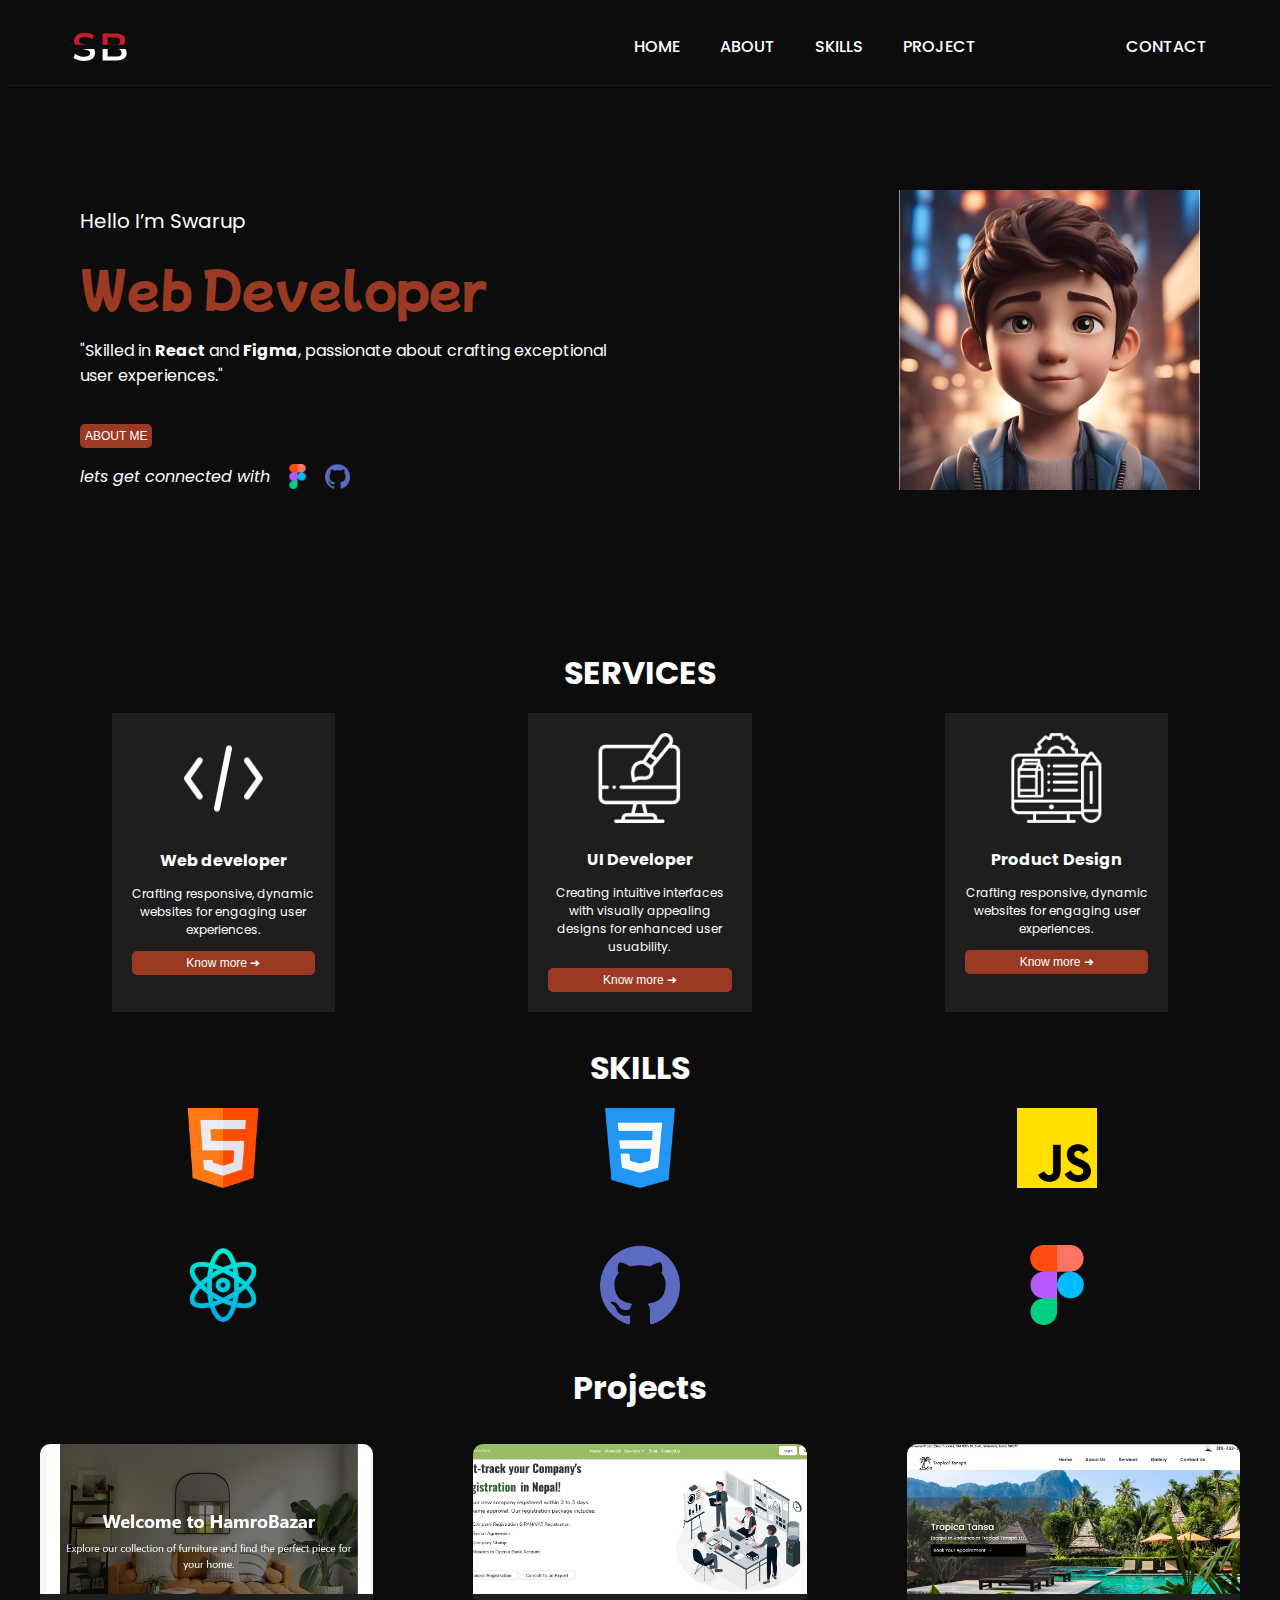
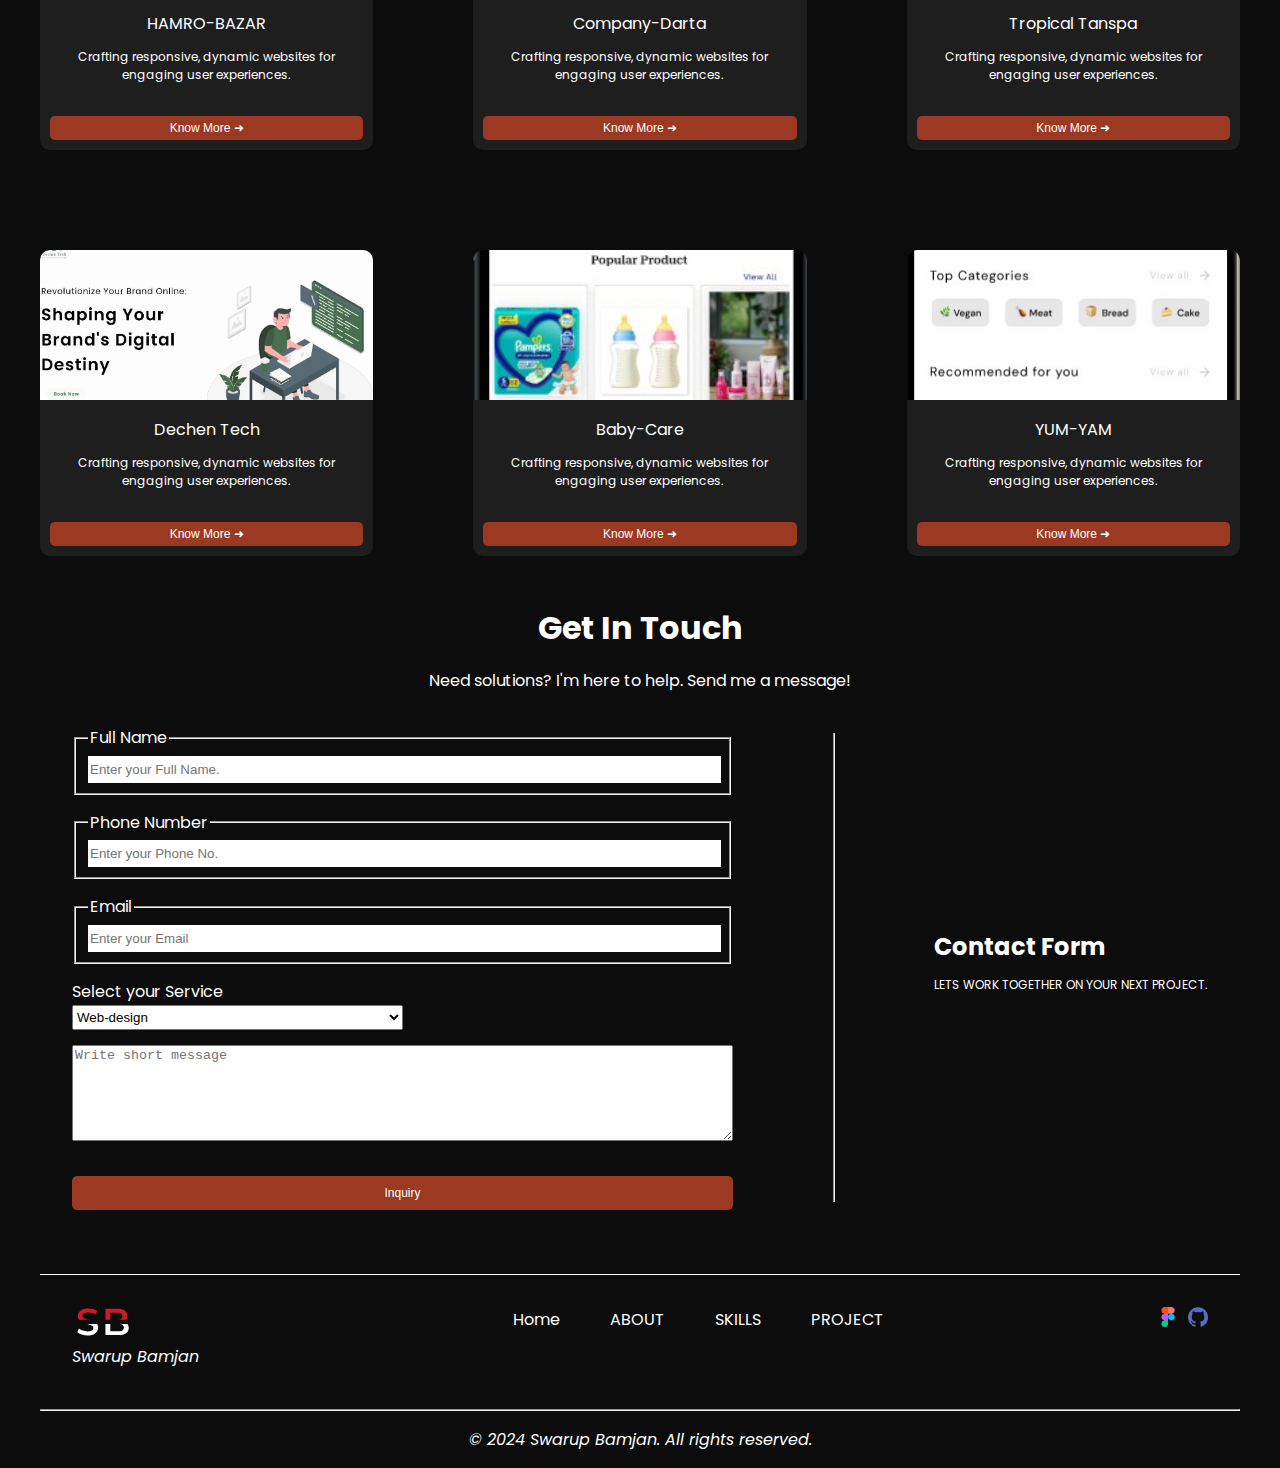
==== index.html @ 70b42369 "first commit" ====
<!DOCTYPE html>
<html lang="en">
  <head>
    <meta charset="UTF-8" />
    <meta name="viewport" content="width=device-width, initial-scale=1.0" />
    <title>Swarup Bamjan</title>
    <link rel="stylesheet" href="CSS/styles.css" />
  </head>

  

  <body>
    <!-- Navigation Section -->
    
      <header class="nav-section flex-row">
        <img src="./img/logo.svg" alt="logo" class="logo" />

        <!-- Nav-bar section -->
        <nav class="nav-bar flex-row">
          <ul class="mid-nav flex-row">
            <li><a href="#hero" class="nav-a">HOME</a></li>
            <li><a href="#" class="nav-a">ABOUT</a></li>
            <li><a href="#skills" class="nav-a">SKILLS</a></li>
            <li><a href="#Projects" class="nav-a">PROJECT</a></li>
          </ul>

          <ul class="right-nav">
            <li><a href="#contact">CONTACT</a></li>
          </ul>
        </nav>
      </header>

      

      <main class="Container">
        <!-- Hero Section -->
        <section class="hero flex-row" id="hero">
          <div class="left">
            <div class="hero-body">
              <p>
                <span class="span-subtitle">Hello I’m Swarup</span>
              </p>
              <p><span class="span-title">Web Developer</span></p>
              <p class="hero-p">
                "Skilled in <strong> React </strong> and <strong>Figma</strong>,
                passionate about crafting exceptional user experiences."
              </p>
            </div>

            <button type="button" id="hero-btn" class="">ABOUT ME</button>

            <div
              class="hero-icon"
              style="margin-top: 1rem; display: flex; gap: 15px"
            >
              <em style="margin: 0">lets get connected with</em>
              <img src="./img/figma.png" alt="fig" style="height: 25px" />
              <img src="./img/github.png" alt="git" style="height: 25px" />
            </div>
          </div>

          <div class="right">
            <img src="./img/bio.jpg" alt="profilepic" />
          </div>
        </section>

       

        <!-- Services Section -->
        <section class="services">
          <h1 class="">SERVICES</h1>

          <div class="servicecard">
            <div class="card card1">
              <img src="./img/web.png" alt="webdev" />
              <div class="card-body">
                <span class="span-card">Web developer</span>
                <p class="p-card">
                  Crafting responsive, dynamic websites for engaging user
                  experiences.
                </p>
              </div>
              <button class="btn-card">Know more ➜</button>
            </div>
            <div class="card card2">
              <img src="./img/uiux.png" alt="uiux" />
              <div class="card-body">
                <span class="span-card">UI Developer</span>
                <p class="p-card">
                  Creating intuitive interfaces with visually appealing designs
                  for enhanced user usuability.
                </p>
              </div>
              <button class="btn-card">Know more ➜</button>
            </div>
            <div class="card card3">
              <img src="./img/product.png" alt="webdev" />
              <div class="card-body">
                <span class="span-card">Product Design</span>
                <p class="p-card">
                  Crafting responsive, dynamic websites for engaging user
                  experiences.
                </p>
              </div>
              <button class="btn-card">Know more ➜</button>
            </div>
          </div>
        </section>

        <!-- Skills Section -->
        <section class="skills" id="skills">
          <h1 class="">SKILLS</h1>

          <div class="servicecard">
            <div class="scard card1">
              <img
                src="./img/html.png"
                class="skills-img"
                alt="HTML"
                title="HTML"
              />

              <!-- <div class="card-body">
              <p class="p-card" title="HTML is language">HTML</p>
            </div> -->
            </div>
            <div class="scard card2">
              <img
                src="./img/css-3.png"
                class="skills-img"
                alt="CSS"
                title="CSS"
              />

              <!-- <div class="card-body">
              <p class="p-card" title="CSS is ">CSS</p>
            </div> -->
            </div>

            <div class="scard card3">
              <img src="./img/js.png" class="skills-img" alt="JS" title="JS" />

              <!-- <div class="card-body">
              <p class="p-card">JS</p>
            </div> -->
            </div>

            <div class="scard card4">
              <img
                src="./img/react.png"
                class="skills-img"
                alt="REACT"
                title="REACT"
              />

              <!-- <div class="card-body">
              <p class="p-card" title="React is library">React</p>
            </div> -->
            </div>
            <div class="scard card5">
              <img
                src="./img/github.png"
                class="skills-img"
                alt="GIT"
                title="GITHUB"
              />

              <!-- <div class="card-body">
              <p class="p-card">Product Design</p>
            </div> -->
            </div>
            <div class="scard card6">
              <img
                src="./img/figma.png"
                class="skills-img"
                alt="FIGMA"
                title="FIGMA"
              />

              <!-- <div class="card-body">
              <p class="p-card">Product Design</p>
            </div> -->
            </div>
          </div>
        </section>

        <!-- Projects Section -->
        <section class="Projects" id="Projects">
          <h1 class="">Projects</h1>

          <div class="projectcard">
            <div class="project project1">
              <img
                src="./img/HamroBazar.jpg"
                alt="hamro-bazar"
                id="hamrobazar"
              />

              <div class="div-project">
                <span class="span-projects">HAMRO-BAZAR</span>
                <p class="p-projects">
                  Crafting responsive, dynamic websites for engaging user
                  experiences.
                </p>
                <button id="project-btn" class="">Know More ➜</button>
              </div>
            </div>

            <div class="project project2">
              <img src="./img/Companydarta.jpg" alt="cdarta" />

              <div class="div-project">
                <span class="span-projects">Company-Darta</span>
                <p class="p-projects">
                  Crafting responsive, dynamic websites for engaging user
                  experiences.
                </p>
                <button type="button" id="project-btn" class="">
                  Know More ➜
                </button>
              </div>
            </div>

            <div class="project project3">
              <img src="./img/TROPICAL.jpg" alt="" />

              <div class="div-project">
                <span class="span-projects">Tropical Tanspa</span>
                <p class="p-projects">
                  Crafting responsive, dynamic websites for engaging user
                  experiences.
                </p>
                <button type="button" id="project-btn" class="">
                  Know More ➜
                </button>
              </div>
            </div>

            <div class="project project4">
              <img src="./img/Deechnen.jpg" alt="" />

              <div class="div-project">
                <span class="span-projects">Dechen Tech</span>

                <p class="p-projects">
                  Crafting responsive, dynamic websites for engaging user
                  experiences.
                </p>
                <button type="button" id="project-btn" class="">
                  Know More ➜
                </button>
              </div>
            </div>

            <div class="project project5">
              <img src="./img/BabyCareUI.jpg" alt="" />

              <div class="div-project">
                <span class="span-projects">Baby-Care</span>
                <p class="p-projects">
                  Crafting responsive, dynamic websites for engaging user
                  experiences.
                </p>
                <button type="button" id="project-btn" class="">
                  Know More ➜
                </button>
              </div>
            </div>

            <div class="project project6">
              <img src="./img/YUMTAM.jpg" alt="" />

              <div class="div-project">
                <span class="span-projects">YUM-YAM</span>
                <p class="p-projects">
                  Crafting responsive, dynamic websites for engaging user
                  experiences.
                </p>
                <button type="button" id="project-btn" class="">
                  Know More ➜
                </button>
              </div>
            </div>
          </div>
        </section>

        <!-- Contact Section -->

        <section class="Contact" id="contact">
          <h1>Get In Touch</h1>
          <p class="contact-headp">
            Need solutions? I'm here to help. Send me a message!
          </p>
          <div class="contact-form">
            <form action="" class="form-details">
              <fieldset>
                <legend for="Full Name">Full Name</legend>
                <input
                  type="text"
                  name="Full Name"
                  id="fName"
                  placeholder="Enter your Full Name."
                />
              </fieldset>

              <fieldset>
                <legend for="Phone No.">Phone Number</legend>
                <input
                  type="text"
                  name="Phone No."
                  id="PhoneNo"
                  placeholder="Enter your Phone No."
                />
              </fieldset>

              <fieldset>
                <legend for="Email">Email</legend>
                <input
                  type="email"
                  name="Email"
                  id="email"
                  placeholder="Enter your Email"
                />
              </fieldset>

              <div class="form-service">
                <label for="services">Select your Service</label>
                <br />
                <select name="Services" id="services">
                  <option value="" disabled>--Please choose an option--</option>
                  <option value="Web-design">Web-design</option>
                  <option value="UI-UX">UI Design</option>
                  <option value="productdesign">Product Design</option>
                </select>
              </div>

              <textarea
                name="message"
                id="message"
                cols="80"
                rows="6"
                placeholder="Write short message"
              ></textarea>

              <div><button type="submit" class="form-btn">Inquiry</button></div>
            </form>

            <hr style="color: var(--green)" />

            <div class="contact-p">
              <span class="span-form">Contact Form</span>
              <p class="p-form">LETS WORK TOGETHER ON YOUR NEXT PROJECT.</p>
            </div>
          </div>
        </section>

        <!-- Footer Section -->
        <footer class="footer">
          <div class="footer-head">
            <div class="footer-logo">
              <img src="./img/logo.svg" alt="logo" style="height: 30px" />
              <br />
              <span><em>Swarup Bamjan</em></span>
            </div>

            <div class="footer-nav">
              <ul class="footer-ul">
                <li class="footer-li">Home</li>
                <li class="footer-li">ABOUT</li>
                <li class="footer-li">SKILLS</li>
                <li class="footer-li">PROJECT</li>
              </ul>
            </div>

            <div class="footer-icon">
              <img src="./img/figma.png" alt="fig" style="height: 20px" />
              <img src="./img/github.png" alt="git" style="height: 20px" />
            </div>
          </div>
          <hr />
          <p class="footer-copyright" style="text-align: center">
            <em>© 2024 Swarup Bamjan. All rights reserved. </em>
          </p>
        </footer>
      </main>
     

   
  </body>
</html>
---- CSS/styles.css ----
@import url("https://fonts.googleapis.com/css2?family=Mochiy+Pop+One&family=Poppins:wght@400;500;600;700&display=swap");

:root {
  /* Colors  */

  --brownred: #9b3922;
  --black: #0c0c0c;
  --grey: #1e1e1e;
  --white: #ffffff;
  --red: #cb1b28;
  --green: #355e3b;

  /* Fonts */

  --font-primary: "Poppins", sans-serif;
  --font-header: "Mochiy Pop One", sans-serif;

  /* font-weight */
  --font-regular: 400;
  --font-medium: 500;
  --font-semibold: 600;
  --font-bold: 700;

  /* Font-size */
  --font-size-small: 12px;

  --font-size-medium: 16px;
  --font-size-large: 18px;
  --font-size-extralarge: 20px;
  --font-size-x-large: 24px;
  --font-size-xl-large: 32px;
  --font-size-2xl-large: 48px;
  --font-logo: 60px;
}

.flex-row {
  display: flex;
  flex-direction: row;
  justify-content: space-between;
}

/* CSS OF HTML STARTS HERE  */

body {
  font-family: var(--font-primary);
  color: var(--white);
  background-color: var(--black);
}

.Container {
  max-width: 1200px;
  margin: 4rem auto 0;
}

h1 {
  margin: 0 auto;
  text-align: center;
}

/* Nav-Bar CSS */

.nav-bar ul li a {
  color: var(--white);
  text-decoration: none;

  background-color: transparent;
}

.nav-bar ul li {
  padding: 5px;
}

/* Hover Effect */
.nav-bar ul li :hover {
  color: var(--brownred);
  /* font-weight: var(--font-medium); */
  /* border: 2px solid var(--brownred); */
  border-radius: 5px;
  /* transition: 0.5s ease-out; */

  cursor: pointer;
}

.footer-li:hover {
  color: var(--brownred);
  font-weight: var(--font-medium);
  cursor: pointer;
}
.logo {
  height: var(--font-logo);
  width: var(--font-logo);
}

.nav-section {
  border-bottom: 1px solid var(--grey);
  padding: 5px 60px;
  align-items: center;
}

.nav-bar {
  gap: 100px;
}

.mid-nav {
  gap: 30px;
  list-style: none;
}

.mid-nav li,
.right-nav li {
  font-family: var(--font-primary);
  font-weight: var(--font-medium);
  font-size: var(--font-size-medium);
}
.right-nav {
  list-style: none;
}

/* Hero Section CSS */

.hero {
  justify-content: space-between;
  padding: 40px;
  margin-bottom: 7rem;
}

.span-subtitle {
  font-size: var(--font-size-extralarge);
}

.hero-p {
  font-size: var(--font-size-medium);
}

.span-title {
  font-family: var(--font-header);
  color: var(--brownred);
  font-size: var(--font-size-2xl-large);
}

#hero-btn {
  background-color: var(--brownred);
  border: none;
  border-radius: 5px;
  padding: 5px;
  font-weight: var(--font-medium);
  font-size: var(--font-size-small);
  margin-top: 20px;
  color: var(--white);
}

button:hover,
#project-btn:hover,
#hero-btn:hover {
  background-color: var(--white);
  color: var(--black);
  font-weight: var(--font-bold);
}

.left {
  max-width: 50%;
}

.right {
  max-width: 40%;
  height: auto;
}

/* Services Section CSS */

.card {
  background-color: var(--grey);

  width: 50%;
  padding: 20px;
  display: flex;
  flex-direction: column;
  align-items: center;
}

.servicecard {
  display: grid;
  grid-template-columns: repeat(3, 1fr);
  gap: 16px;
  justify-items: center;
  margin-top: 1rem;
}

.span-card,
.p-card,
.btn-card {
  color: var(--white);
}

.span-card {
  font-weight: var(--font-bold);
  font-size: var(--font-size-medium);
  display: flex;
  justify-content: center;
}

.p-card {
  font-size: var(--font-size-small);
  text-align: center;
}

.card-body {
  margin-top: 24px;
}

.btn-card {
  width: 100%;
  background-color: var(--brownred);
  border: none;
  border-radius: 5px;
  padding: 5px;
  font-weight: var(--font-medium);
  font-size: var(--font-size-small);
}

/* Skills section */

.skills {
  margin-top: 2rem;

  align-items: center;
}

.servicecard {
  display: grid;
  grid-template-columns: repeat(3, 1fr);
  gap: 50px;
  justify-items: center;
}

.skills-img {
  height: 80px;
}

.scard:hover {
  transform: scale(1.2);
  cursor: pointer;
}

.card:hover {
  transform: scale(0.9);
  cursor: pointer;
}

.project:hover {
  transform: scale(0.9);
  cursor: pointer;
}

/* Projects Section */

.Projects {
  margin-top: 2rem;

  align-items: center;
}

.projectcard {
  display: grid;
  grid-template-columns: repeat(3, 1fr);
  gap: 6.25rem;
  justify-items: center;

  margin-top: 2rem;
}

.div-project {
  display: flex;

  flex-direction: column;
  align-items: center;
  padding: 10px;
}

.project {
  background-color: var(--grey);
  border-radius: 10px;
}

.project img {
  height: 150px;
  width: 100%;
  border-top-left-radius: 10px;
  border-top-right-radius: 10px;
  object-fit: cover;
}

.span-projects {
  font-size: var(--font-size-medium);
}
.p-projects {
  text-align: center;
  font-size: var(--font-size-small);
}

#project-btn {
  background-color: var(--brownred);
  border: none;
  border-radius: 5px;
  padding: 5px;
  font-weight: var(--font-medium);
  font-size: var(--font-size-small);
  margin-top: 20px;
  color: var(--white);
  width: 100%;
}

/* contact section */

.contact-headp {
  text-align: center;
}

.contact-form {
  display: flex;
  flex-wrap: wrap;
  justify-content: space-between;
  padding: 1rem;
}

.Contact {
  margin-top: 2rem;
  padding: 1rem;
}

.form-details {
  display: flex;
  flex-direction: column;
  gap: 15px;
}

.form-details input {
  width: 100%;
  height: 25px;
  border: none;
}

.form-details select {
  width: 50%;
  height: 25px;
}

.form-btn {
  background-color: var(--brownred);
  border: none;
  border-radius: 5px;
  padding: 10px;
  font-weight: var(--font-medium);
  font-size: var(--font-size-small);
  margin-top: 20px;
  color: var(--white);
  width: 100%;
}

.contact-p {
  display: flex;
  flex-direction: column;
  justify-content: center;
}

.span-form {
  font-weight: var(--font-bold);
  font-size: var(--font-size-x-large);
}

.p-form {
  font-weight: var(--font-regular);
  font-size: var(--font-size-small);
}

/* FOOTER SECTION */

.footer {
  /* background-color: var(--grey); */

  margin-top: 2rem;
  border-top: 1px solid var(--white);
}

.footer-head {
  display: flex;
  justify-content: space-between;
  padding: 2rem;
}

.footer-ul {
  display: flex;
  gap: 50px;
  margin: 0px;
}

.footer-li {
  list-style: none;
}

.footer-icon {
  display: flex;
  gap: 10px;
}
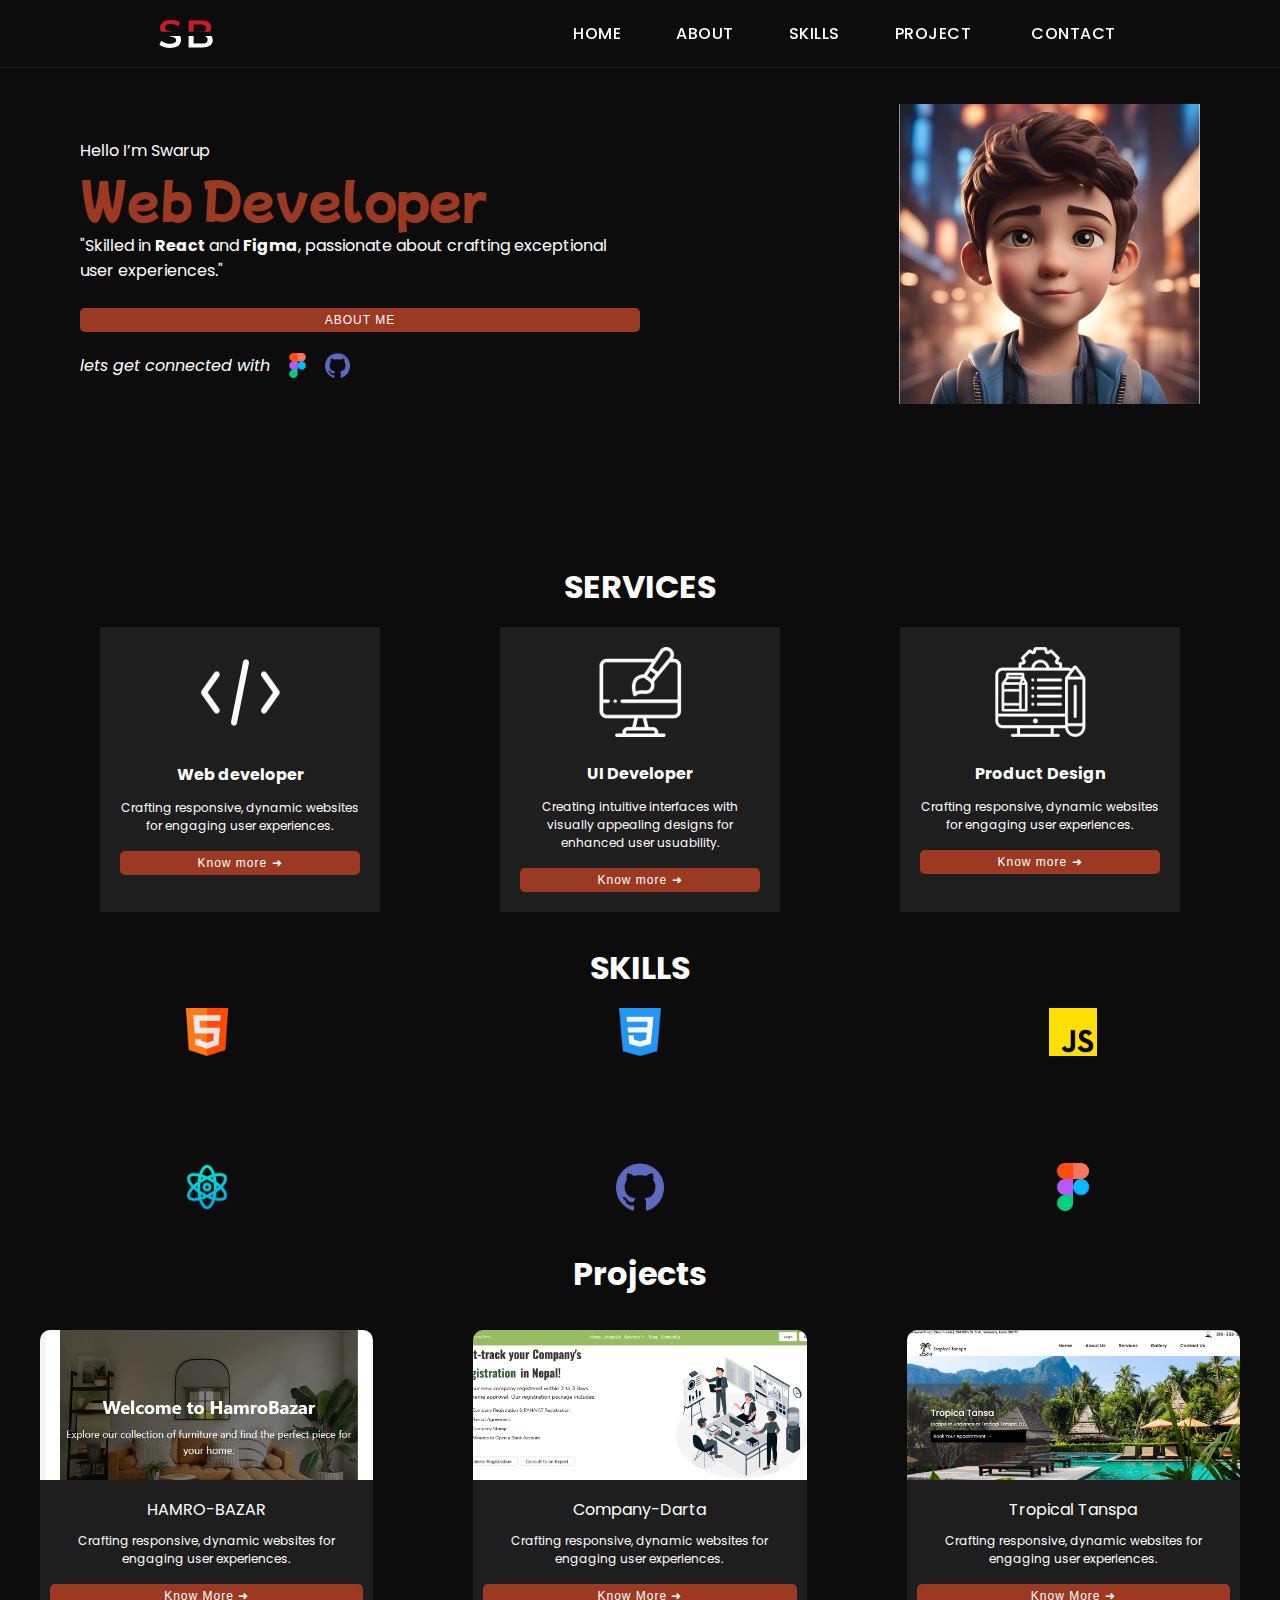
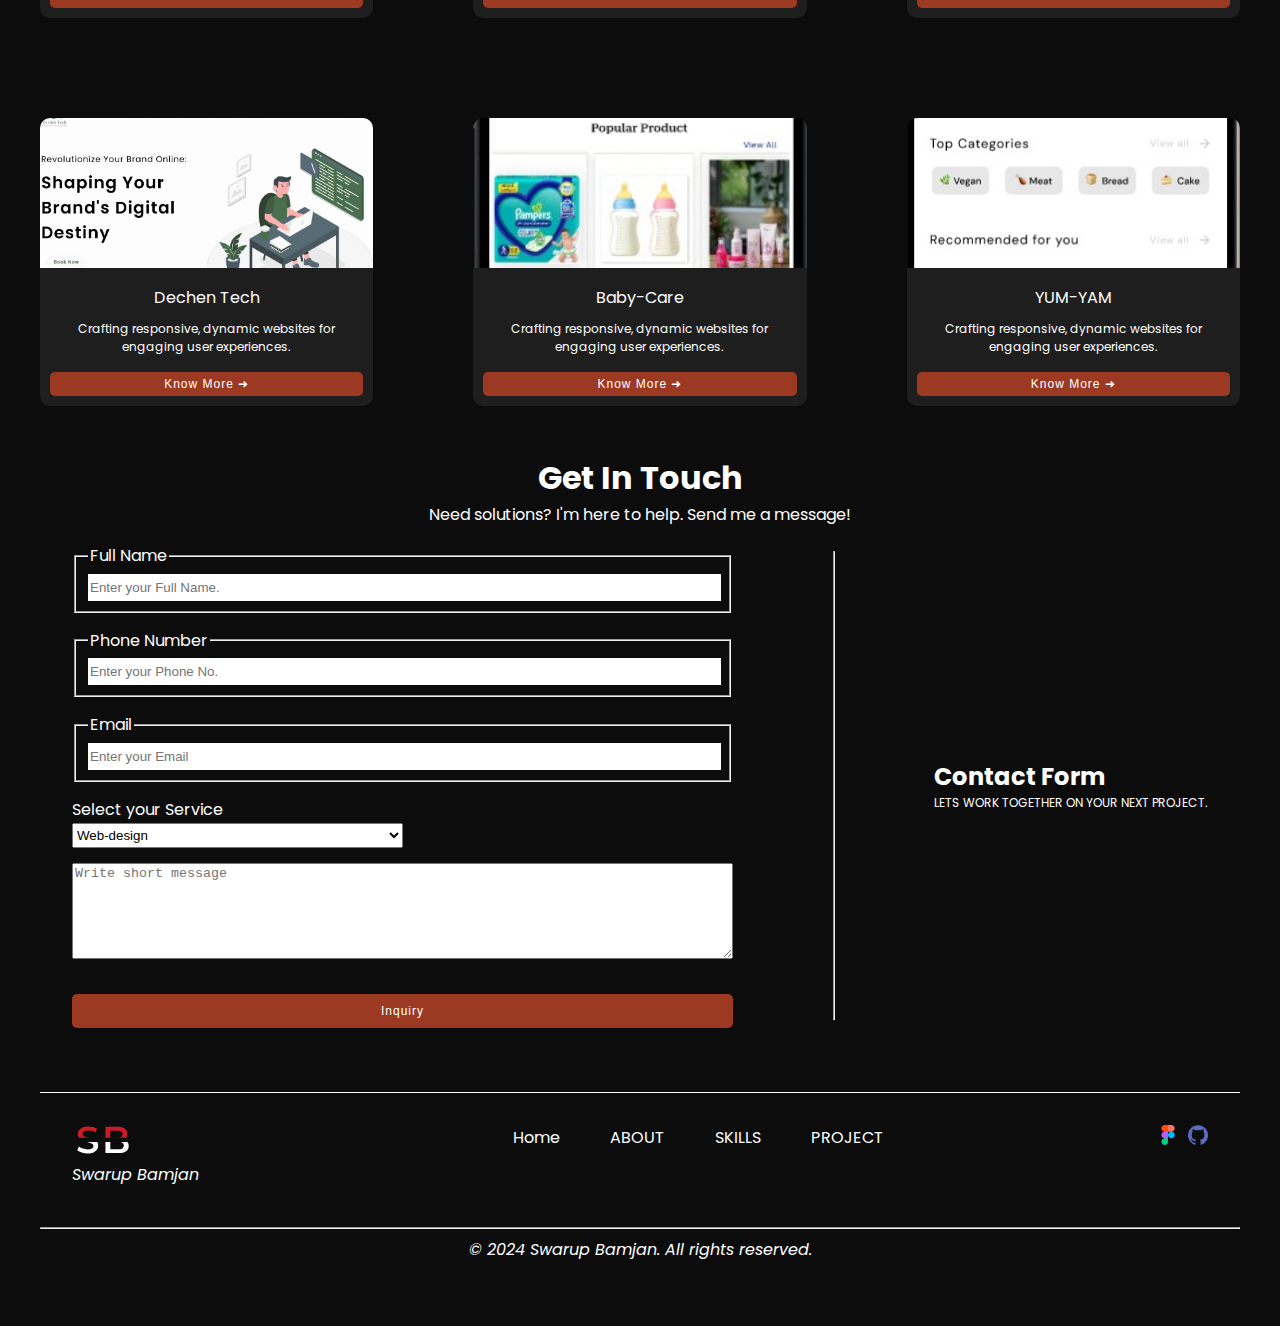
==== commit 4fea2c17: "updates" ====
--- a/index.html
+++ b/index.html
@@ -7,384 +7,384 @@
     <link rel="stylesheet" href="CSS/styles.css" />
   </head>
 
-  
-
   <body>
     <!-- Navigation Section -->
-    
-      <header class="nav-section flex-row">
-        <img src="./img/logo.svg" alt="logo" class="logo" />
-
-        <!-- Nav-bar section -->
-        <nav class="nav-bar flex-row">
-          <ul class="mid-nav flex-row">
-            <li><a href="#hero" class="nav-a">HOME</a></li>
-            <li><a href="#" class="nav-a">ABOUT</a></li>
-            <li><a href="#skills" class="nav-a">SKILLS</a></li>
-            <li><a href="#Projects" class="nav-a">PROJECT</a></li>
-          </ul>
-
-          <ul class="right-nav">
-            <li><a href="#contact">CONTACT</a></li>
-          </ul>
-        </nav>
-      </header>
-
+
+    <header class="nav-section flex-around">
       
-
-      <main class="Container">
-        <!-- Hero Section -->
-        <section class="hero flex-row" id="hero">
-          <div class="left">
-            <div class="hero-body">
-              <p>
-                <span class="span-subtitle">Hello I’m Swarup</span>
+      <img src="./img/logo.svg" alt="logo" class="logo" />
+
+      <!-- Nav-bar section -->
+      <nav class="nav-bar flex-row">
+        <ul class="mid-nav flex-row">
+          <li><a href="#hero" class="nav-a">HOME</a></li>
+          <li><a href="#" class="nav-a">ABOUT</a></li>
+          <li><a href="#skills" class="nav-a">SKILLS</a></li>
+          <li><a href="#Projects" class="nav-a">PROJECT</a></li>
+        </ul>
+
+        <ul class="right-nav">
+          <li><a href="#contact">CONTACT</a></li>
+        </ul>
+      </nav>
+    </header>
+
+    <main class="Container">
+      <!-- Hero Section -->
+      <section class="hero flex-row" id="hero">
+        <div class="left">
+          <div class="hero-body">
+            <p>
+              <span class="span-subtitle">Hello I’m Swarup</span>
+            </p>
+            <p><span class="span-title">Web Developer</span></p>
+            <p class="hero-p">
+              "Skilled in <strong> React </strong> and <strong>Figma</strong>,
+              passionate about crafting exceptional user experiences."
+            </p>
+          </div>
+
+          <button type="button" id="hero-btn" class="">ABOUT ME</button>
+
+          <div
+            class="hero-icon"
+            style="margin-top: 1rem; display: flex; gap: 15px"
+          >
+            <em style="margin: 0">lets get connected with</em>
+            <img src="./img/figma.png" alt="fig" style="height: 25px" />
+            <img src="./img/github.png" alt="git" style="height: 25px" />
+          </div>
+        </div>
+
+        <div class="right">
+          <img src="./img/bio.jpg" alt="profilepic" />
+        </div>
+      </section>
+
+      <!-- Services Section -->
+      <section class="services">
+        <h1 class="">SERVICES</h1>
+
+        <div class="servicecard">
+          <div class="card card1">
+            <img src="./img/web.png" alt="webdev" />
+            <div class="card-body">
+              <span class="span-card">Web developer</span>
+              <p class="p-card">
+                Crafting responsive, dynamic websites for engaging user
+                experiences.
               </p>
-              <p><span class="span-title">Web Developer</span></p>
-              <p class="hero-p">
-                "Skilled in <strong> React </strong> and <strong>Figma</strong>,
-                passionate about crafting exceptional user experiences."
+            </div>
+            <button class="btn-card">Know more ➜</button>
+          </div>
+          <div class="card card2">
+            <img src="./img/uiux.png" alt="uiux" />
+            <div class="card-body">
+              <span class="span-card">UI Developer</span>
+              <p class="p-card">
+                Creating intuitive interfaces with visually appealing designs
+                for enhanced user usuability.
               </p>
             </div>
-
-            <button type="button" id="hero-btn" class="">ABOUT ME</button>
-
-            <div
-              class="hero-icon"
-              style="margin-top: 1rem; display: flex; gap: 15px"
-            >
-              <em style="margin: 0">lets get connected with</em>
-              <img src="./img/figma.png" alt="fig" style="height: 25px" />
-              <img src="./img/github.png" alt="git" style="height: 25px" />
-            </div>
-          </div>
-
-          <div class="right">
-            <img src="./img/bio.jpg" alt="profilepic" />
-          </div>
-        </section>
-
-       
-
-        <!-- Services Section -->
-        <section class="services">
-          <h1 class="">SERVICES</h1>
-
-          <div class="servicecard">
-            <div class="card card1">
-              <img src="./img/web.png" alt="webdev" />
-              <div class="card-body">
-                <span class="span-card">Web developer</span>
-                <p class="p-card">
-                  Crafting responsive, dynamic websites for engaging user
-                  experiences.
-                </p>
-              </div>
-              <button class="btn-card">Know more ➜</button>
-            </div>
-            <div class="card card2">
-              <img src="./img/uiux.png" alt="uiux" />
-              <div class="card-body">
-                <span class="span-card">UI Developer</span>
-                <p class="p-card">
-                  Creating intuitive interfaces with visually appealing designs
-                  for enhanced user usuability.
-                </p>
-              </div>
-              <button class="btn-card">Know more ➜</button>
-            </div>
-            <div class="card card3">
-              <img src="./img/product.png" alt="webdev" />
-              <div class="card-body">
-                <span class="span-card">Product Design</span>
-                <p class="p-card">
-                  Crafting responsive, dynamic websites for engaging user
-                  experiences.
-                </p>
-              </div>
-              <button class="btn-card">Know more ➜</button>
-            </div>
-          </div>
-        </section>
-
-        <!-- Skills Section -->
-        <section class="skills" id="skills">
-          <h1 class="">SKILLS</h1>
-
-          <div class="servicecard">
-            <div class="scard card1">
-              <img
-                src="./img/html.png"
-                class="skills-img"
-                alt="HTML"
-                title="HTML"
+            <button class="btn-card">Know more ➜</button>
+          </div>
+          <div class="card card3">
+            <img src="./img/product.png" alt="webdev" />
+            <div class="card-body">
+              <span class="span-card">Product Design</span>
+              <p class="p-card">
+                Crafting responsive, dynamic websites for engaging user
+                experiences.
+              </p>
+            </div>
+            <button class="btn-card">Know more ➜</button>
+          </div>
+        </div>
+      </section>
+
+      <!-- Skills Section -->
+      <section class="skills" id="skills">
+        <h1 class="">SKILLS</h1>
+
+        <div class="skillscard">
+          <div class="scard card1">
+            <img
+              src="./img/html.png"
+              class="skills-img"
+              alt="HTML"
+              title="HTML"
+            />
+
+            <!-- <div class="card-body">
+              <p class="p-card" title="HTML is language">HTML</p>
+            </div> -->
+          </div>
+          <div class="scard card2">
+            <img
+              src="./img/css-3.png"
+              class="skills-img"
+              alt="CSS"
+              title="CSS"
+            />
+
+            <!-- <div class="card-body">
+              <p class="p-card" title="CSS is ">CSS</p>
+            </div> -->
+          </div>
+
+          <div class="scard card3">
+            <img src="./img/js.png" class="skills-img" alt="JS" title="JS" />
+
+            <!-- <div class="card-body">
+              <p class="p-card">JS</p>
+            </div> -->
+          </div>
+
+          <div class="scard card4">
+            <img
+              src="./img/react.png"
+              class="skills-img"
+              alt="REACT"
+              title="REACT"
+            />
+
+            <!-- <div class="card-body">
+              <p class="p-card" title="React is library">React</p>
+            </div> -->
+          </div>
+          <div class="scard card5">
+            <img
+              src="./img/github.png"
+              class="skills-img"
+              alt="GIT"
+              title="GITHUB"
+            />
+
+            <!-- <div class="card-body">
+              <p class="p-card">Product Design</p>
+            </div> -->
+          </div>
+          <div class="scard card6">
+            <img
+              src="./img/figma.png"
+              class="skills-img"
+              alt="FIGMA"
+              title="FIGMA"
+            />
+
+            <!-- <div class="card-body">
+              <p class="p-card">Product Design</p>
+            </div> -->
+          </div>
+        </div>
+      </section>
+
+      <!-- Projects Section -->
+      <section class="Projects" id="Projects">
+        <h1 class="">Projects</h1>
+
+        <div class="projectcard">
+          <div class="project project1">
+            <img src="./img/HamroBazar.jpg" alt="hamro-bazar" id="hamrobazar" />
+
+            <div class="div-project">
+              <div class="project-body">
+                <span class="span-projects">HAMRO-BAZAR</span>
+                <p class="p-projects">
+                  Crafting responsive, dynamic websites for engaging user
+                  experiences.
+                </p>
+              </div>
+              <button id="project-btn" class="">Know More ➜</button>
+            </div>
+          </div>
+
+          <div class="project project2">
+            <img src="./img/Companydarta.jpg" alt="cdarta" />
+
+            <div class="div-project">
+              <div class="project-body">
+                <span class="span-projects">Company-Darta</span>
+                <p class="p-projects">
+                  Crafting responsive, dynamic websites for engaging user
+                  experiences.
+                </p>
+              </div>
+              <button type="button" id="project-btn" class="">
+                Know More ➜
+              </button>
+            </div>
+          </div>
+
+          <div class="project project3">
+            <img src="./img/TROPICAL.jpg" alt="" />
+
+            <div class="div-project">
+              <div class="project-body">
+                <span class="span-projects">Tropical Tanspa</span>
+                <p class="p-projects">
+                  Crafting responsive, dynamic websites for engaging user
+                  experiences.
+                </p>
+              </div>
+              <button type="button" id="project-btn" class="">
+                Know More ➜
+              </button>
+            </div>
+          </div>
+
+          <div class="project project4">
+            <img src="./img/Deechnen.jpg" alt="" />
+
+            <div class="div-project">
+              <div class="project-body">
+                <span class="span-projects">Dechen Tech</span>
+
+                <p class="p-projects">
+                  Crafting responsive, dynamic websites for engaging user
+                  experiences.
+                </p>
+              </div>
+              <button type="button" id="project-btn" class="">
+                Know More ➜
+              </button>
+            </div>
+          </div>
+
+          <div class="project project5">
+            <img src="./img/BabyCareUI.jpg" alt="" />
+
+            <div class="div-project">
+              <div class="project-body">
+                <span class="span-projects">Baby-Care</span>
+                <p class="p-projects">
+                  Crafting responsive, dynamic websites for engaging user
+                  experiences.
+                </p>
+              </div>
+              <button type="button" id="project-btn" class="">
+                Know More ➜
+              </button>
+            </div>
+          </div>
+
+          <div class="project project6">
+            <img src="./img/YUMTAM.jpg" alt="" />
+
+            <div class="div-project">
+              <div class="project-body">
+              <span class="span-projects">YUM-YAM</span>
+              <p class="p-projects">
+                Crafting responsive, dynamic websites for engaging user
+                experiences.
+              </p>
+              </div>
+              <button type="button" id="project-btn" class="">
+                Know More ➜
+              </button>
+            </div>
+          </div>
+        </div>
+      </section>
+
+      <!-- Contact Section -->
+
+      <section class="Contact" id="contact">
+        <h1>Get In Touch</h1>
+        <p class="contact-headp">
+          Need solutions? I'm here to help. Send me a message!
+        </p>
+        <div class="contact-form">
+          <form action="" class="form-details">
+            <fieldset>
+              <legend for="Full Name">Full Name</legend>
+              <input
+                type="text"
+                name="Full Name"
+                id="fName"
+                placeholder="Enter your Full Name."
               />
-
-              <!-- <div class="card-body">
-              <p class="p-card" title="HTML is language">HTML</p>
-            </div> -->
-            </div>
-            <div class="scard card2">
-              <img
-                src="./img/css-3.png"
-                class="skills-img"
-                alt="CSS"
-                title="CSS"
+            </fieldset>
+
+            <fieldset>
+              <legend for="Phone No.">Phone Number</legend>
+              <input
+                type="text"
+                name="Phone No."
+                id="PhoneNo"
+                placeholder="Enter your Phone No."
               />
-
-              <!-- <div class="card-body">
-              <p class="p-card" title="CSS is ">CSS</p>
-            </div> -->
-            </div>
-
-            <div class="scard card3">
-              <img src="./img/js.png" class="skills-img" alt="JS" title="JS" />
-
-              <!-- <div class="card-body">
-              <p class="p-card">JS</p>
-            </div> -->
-            </div>
-
-            <div class="scard card4">
-              <img
-                src="./img/react.png"
-                class="skills-img"
-                alt="REACT"
-                title="REACT"
+            </fieldset>
+
+            <fieldset>
+              <legend for="Email">Email</legend>
+              <input
+                type="email"
+                name="Email"
+                id="email"
+                placeholder="Enter your Email"
               />
-
-              <!-- <div class="card-body">
-              <p class="p-card" title="React is library">React</p>
-            </div> -->
-            </div>
-            <div class="scard card5">
-              <img
-                src="./img/github.png"
-                class="skills-img"
-                alt="GIT"
-                title="GITHUB"
-              />
-
-              <!-- <div class="card-body">
-              <p class="p-card">Product Design</p>
-            </div> -->
-            </div>
-            <div class="scard card6">
-              <img
-                src="./img/figma.png"
-                class="skills-img"
-                alt="FIGMA"
-                title="FIGMA"
-              />
-
-              <!-- <div class="card-body">
-              <p class="p-card">Product Design</p>
-            </div> -->
-            </div>
-          </div>
-        </section>
-
-        <!-- Projects Section -->
-        <section class="Projects" id="Projects">
-          <h1 class="">Projects</h1>
-
-          <div class="projectcard">
-            <div class="project project1">
-              <img
-                src="./img/HamroBazar.jpg"
-                alt="hamro-bazar"
-                id="hamrobazar"
-              />
-
-              <div class="div-project">
-                <span class="span-projects">HAMRO-BAZAR</span>
-                <p class="p-projects">
-                  Crafting responsive, dynamic websites for engaging user
-                  experiences.
-                </p>
-                <button id="project-btn" class="">Know More ➜</button>
-              </div>
-            </div>
-
-            <div class="project project2">
-              <img src="./img/Companydarta.jpg" alt="cdarta" />
-
-              <div class="div-project">
-                <span class="span-projects">Company-Darta</span>
-                <p class="p-projects">
-                  Crafting responsive, dynamic websites for engaging user
-                  experiences.
-                </p>
-                <button type="button" id="project-btn" class="">
-                  Know More ➜
-                </button>
-              </div>
-            </div>
-
-            <div class="project project3">
-              <img src="./img/TROPICAL.jpg" alt="" />
-
-              <div class="div-project">
-                <span class="span-projects">Tropical Tanspa</span>
-                <p class="p-projects">
-                  Crafting responsive, dynamic websites for engaging user
-                  experiences.
-                </p>
-                <button type="button" id="project-btn" class="">
-                  Know More ➜
-                </button>
-              </div>
-            </div>
-
-            <div class="project project4">
-              <img src="./img/Deechnen.jpg" alt="" />
-
-              <div class="div-project">
-                <span class="span-projects">Dechen Tech</span>
-
-                <p class="p-projects">
-                  Crafting responsive, dynamic websites for engaging user
-                  experiences.
-                </p>
-                <button type="button" id="project-btn" class="">
-                  Know More ➜
-                </button>
-              </div>
-            </div>
-
-            <div class="project project5">
-              <img src="./img/BabyCareUI.jpg" alt="" />
-
-              <div class="div-project">
-                <span class="span-projects">Baby-Care</span>
-                <p class="p-projects">
-                  Crafting responsive, dynamic websites for engaging user
-                  experiences.
-                </p>
-                <button type="button" id="project-btn" class="">
-                  Know More ➜
-                </button>
-              </div>
-            </div>
-
-            <div class="project project6">
-              <img src="./img/YUMTAM.jpg" alt="" />
-
-              <div class="div-project">
-                <span class="span-projects">YUM-YAM</span>
-                <p class="p-projects">
-                  Crafting responsive, dynamic websites for engaging user
-                  experiences.
-                </p>
-                <button type="button" id="project-btn" class="">
-                  Know More ➜
-                </button>
-              </div>
-            </div>
-          </div>
-        </section>
-
-        <!-- Contact Section -->
-
-        <section class="Contact" id="contact">
-          <h1>Get In Touch</h1>
-          <p class="contact-headp">
-            Need solutions? I'm here to help. Send me a message!
-          </p>
-          <div class="contact-form">
-            <form action="" class="form-details">
-              <fieldset>
-                <legend for="Full Name">Full Name</legend>
-                <input
-                  type="text"
-                  name="Full Name"
-                  id="fName"
-                  placeholder="Enter your Full Name."
-                />
-              </fieldset>
-
-              <fieldset>
-                <legend for="Phone No.">Phone Number</legend>
-                <input
-                  type="text"
-                  name="Phone No."
-                  id="PhoneNo"
-                  placeholder="Enter your Phone No."
-                />
-              </fieldset>
-
-              <fieldset>
-                <legend for="Email">Email</legend>
-                <input
-                  type="email"
-                  name="Email"
-                  id="email"
-                  placeholder="Enter your Email"
-                />
-              </fieldset>
-
-              <div class="form-service">
-                <label for="services">Select your Service</label>
-                <br />
-                <select name="Services" id="services">
-                  <option value="" disabled>--Please choose an option--</option>
-                  <option value="Web-design">Web-design</option>
-                  <option value="UI-UX">UI Design</option>
-                  <option value="productdesign">Product Design</option>
-                </select>
-              </div>
-
-              <textarea
-                name="message"
-                id="message"
-                cols="80"
-                rows="6"
-                placeholder="Write short message"
-              ></textarea>
-
-              <div><button type="submit" class="form-btn">Inquiry</button></div>
-            </form>
-
-            <hr style="color: var(--green)" />
-
-            <div class="contact-p">
-              <span class="span-form">Contact Form</span>
-              <p class="p-form">LETS WORK TOGETHER ON YOUR NEXT PROJECT.</p>
-            </div>
-          </div>
-        </section>
-
-        <!-- Footer Section -->
-        <footer class="footer">
-          <div class="footer-head">
-            <div class="footer-logo">
-              <img src="./img/logo.svg" alt="logo" style="height: 30px" />
+            </fieldset>
+
+            <div class="form-service">
+              <label for="services">Select your Service</label>
               <br />
-              <span><em>Swarup Bamjan</em></span>
-            </div>
-
-            <div class="footer-nav">
-              <ul class="footer-ul">
-                <li class="footer-li">Home</li>
-                <li class="footer-li">ABOUT</li>
-                <li class="footer-li">SKILLS</li>
-                <li class="footer-li">PROJECT</li>
-              </ul>
-            </div>
-
-            <div class="footer-icon">
-              <img src="./img/figma.png" alt="fig" style="height: 20px" />
-              <img src="./img/github.png" alt="git" style="height: 20px" />
-            </div>
-          </div>
-          <hr />
-          <p class="footer-copyright" style="text-align: center">
-            <em>© 2024 Swarup Bamjan. All rights reserved. </em>
-          </p>
-        </footer>
-      </main>
-     
-
-   
+              <select name="Services" id="services">
+                <option value="" disabled>--Please choose an option--</option>
+                <option value="Web-design">Web-design</option>
+                <option value="UI-UX">UI Design</option>
+                <option value="productdesign">Product Design</option>
+              </select>
+            </div>
+
+            <textarea
+              name="message"
+              id="message"
+              cols="80"
+              rows="6"
+              placeholder="Write short message"
+            ></textarea>
+
+            <div><button type="submit" class="form-btn">Inquiry</button></div>
+          </form>
+
+          <hr style="color: var(--green)" />
+
+          <div class="contact-p">
+            <span class="span-form">Contact Form</span>
+            <p class="p-form">LETS WORK TOGETHER ON YOUR NEXT PROJECT.</p>
+          </div>
+        </div>
+      </section>
+
+      <!-- Footer Section -->
+      <footer class="footer">
+        <div class="footer-head">
+          <div class="footer-logo">
+            <img src="./img/logo.svg" alt="logo" style="height: 30px" />
+            <br />
+            <span><em>Swarup Bamjan</em></span>
+          </div>
+
+          <div class="footer-nav">
+            <ul class="footer-ul">
+              <li class="footer-li">Home</li>
+              <li class="footer-li">ABOUT</li>
+              <li class="footer-li">SKILLS</li>
+              <li class="footer-li">PROJECT</li>
+            </ul>
+          </div>
+
+          <div class="footer-icon">
+            <img src="./img/figma.png" alt="fig" style="height: 20px" />
+            <img src="./img/github.png" alt="git" style="height: 20px" />
+          </div>
+        </div>
+        <hr />
+        <p class="footer-copyright" style="text-align: center">
+          <em>© 2024 Swarup Bamjan. All rights reserved. </em>
+        </p>
+      </footer>
+    </main>
   </body>
 </html>
--- a/CSS/styles.css
+++ b/CSS/styles.css
@@ -39,17 +39,24 @@
   justify-content: space-between;
 }
 
+.flex-around {
+  display: flex;
+  flex-direction: row;
+  justify-content: space-around;
+}
+
 /* CSS OF HTML STARTS HERE  */
 
 body {
   font-family: var(--font-primary);
   color: var(--white);
   background-color: var(--black);
+  margin: 0;
 }
 
 .Container {
   max-width: 1200px;
-  margin: 4rem auto 0;
+  margin: 4rem auto;
 }
 
 h1 {
@@ -59,11 +66,29 @@
 
 /* Nav-Bar CSS */
 
+
+
 .nav-bar ul li a {
   color: var(--white);
   text-decoration: none;
-
-  background-color: transparent;
+  letter-spacing: 0.5px;
+  position: relative;
+  padding: 0 5px;
+}
+
+.nav-bar ul li a::after {
+  content: " ";
+  position: absolute;
+  width: 0;
+  background-color: var(--brownred);
+  height: 2px;
+  bottom: -1px;
+  left: 0;
+  transition: 0.3s;
+}
+
+.nav-bar ul li a:hover:after {
+  width: 100%;
 }
 
 .nav-bar ul li {
@@ -93,16 +118,21 @@
 
 .nav-section {
   border-bottom: 1px solid var(--grey);
-  padding: 5px 60px;
+  /* padding: 0px 60px; */
   align-items: center;
-}
-
-.nav-bar {
+  top: 0;
+  top: 0;
+  position: fixed;
+  width: 100%;
+  
+}
+
+/* .nav-bar {
   gap: 100px;
-}
+} */
 
 .mid-nav {
-  gap: 30px;
+  gap: 35px;
   list-style: none;
 }
 
@@ -124,8 +154,12 @@
   margin-bottom: 7rem;
 }
 
+p{
+  margin: 0;
+}
+
 .span-subtitle {
-  font-size: var(--font-size-extralarge);
+  font-size: var(--font-size-medium);
 }
 
 .hero-p {
@@ -147,6 +181,8 @@
   font-size: var(--font-size-small);
   margin-top: 20px;
   color: var(--white);
+  letter-spacing: 1px;
+  
 }
 
 button:hover,
@@ -159,6 +195,10 @@
 
 .left {
   max-width: 50%;
+  display: flex;
+  flex-direction: column;
+  justify-content: center;
+  gap: 5px;
 }
 
 .right {
@@ -171,7 +211,7 @@
 .card {
   background-color: var(--grey);
 
-  width: 50%;
+  width: 60%;
   padding: 20px;
   display: flex;
   flex-direction: column;
@@ -181,10 +221,12 @@
 .servicecard {
   display: grid;
   grid-template-columns: repeat(3, 1fr);
-  gap: 16px;
+  
   justify-items: center;
   margin-top: 1rem;
 }
+
+
 
 .span-card,
 .p-card,
@@ -206,6 +248,18 @@
 
 .card-body {
   margin-top: 24px;
+  padding-bottom: 1rem;
+  gap: 12px;
+  display: flex;
+  flex-direction: column;
+}
+
+.project-body {
+ 
+  padding-bottom: 1rem;
+  gap: 10px;
+  display: flex;
+  flex-direction: column;
 }
 
 .btn-card {
@@ -216,6 +270,7 @@
   padding: 5px;
   font-weight: var(--font-medium);
   font-size: var(--font-size-small);
+  letter-spacing: 1px;
 }
 
 /* Skills section */
@@ -226,15 +281,17 @@
   align-items: center;
 }
 
-.servicecard {
+.skillscard {
   display: grid;
   grid-template-columns: repeat(3, 1fr);
-  gap: 50px;
+  gap: 100px;
   justify-items: center;
-}
+  margin-top: 1rem;
+}
+
 
 .skills-img {
-  height: 80px;
+  height: 3rem;
 }
 
 .scard:hover {
@@ -292,6 +349,7 @@
 
 .span-projects {
   font-size: var(--font-size-medium);
+  text-align: center;
 }
 .p-projects {
   text-align: center;
@@ -305,9 +363,10 @@
   padding: 5px;
   font-weight: var(--font-medium);
   font-size: var(--font-size-small);
-  margin-top: 20px;
-  color: var(--white);
-  width: 100%;
+  
+  color: var(--white);
+  width: 100%;
+  letter-spacing: 1px;
 }
 
 /* contact section */
@@ -355,6 +414,7 @@
   margin-top: 20px;
   color: var(--white);
   width: 100%;
+  letter-spacing: 1px;
 }
 
 .contact-p {
@@ -402,4 +462,3 @@
   display: flex;
   gap: 10px;
 }
-
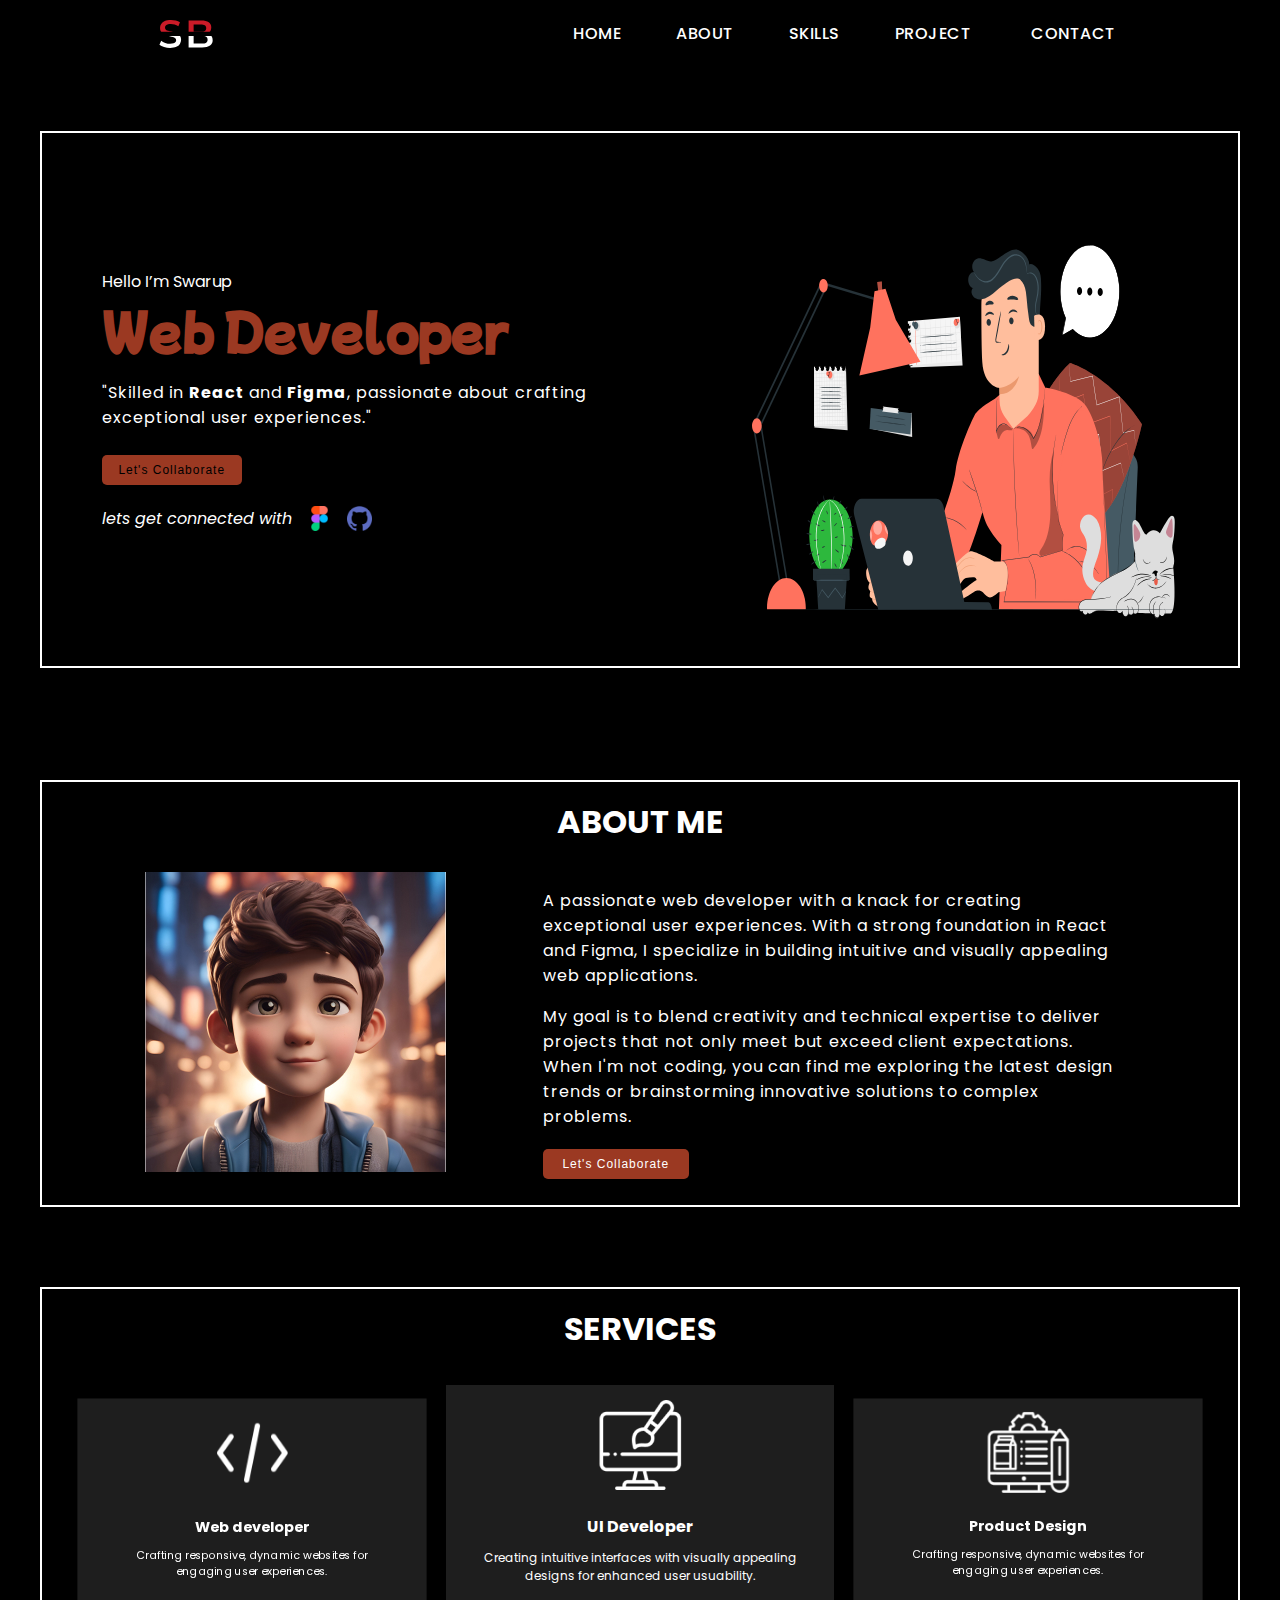
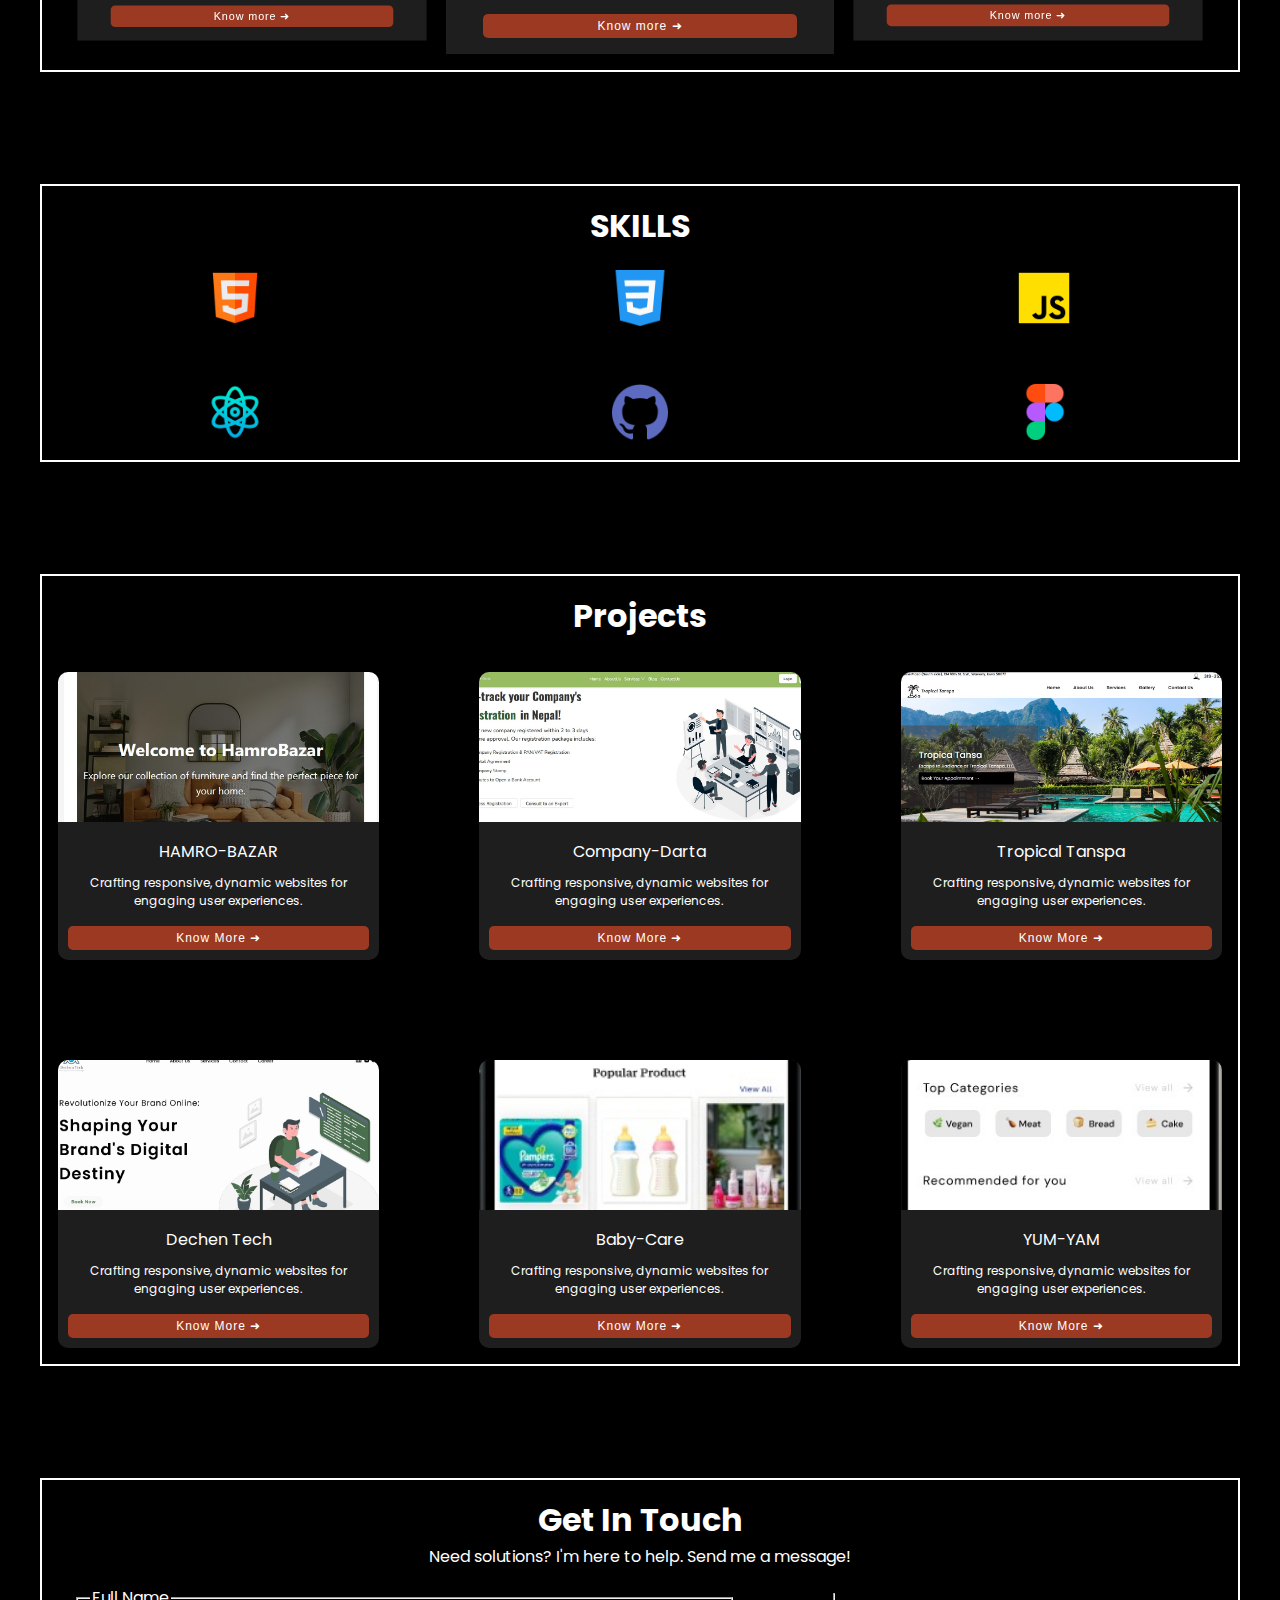
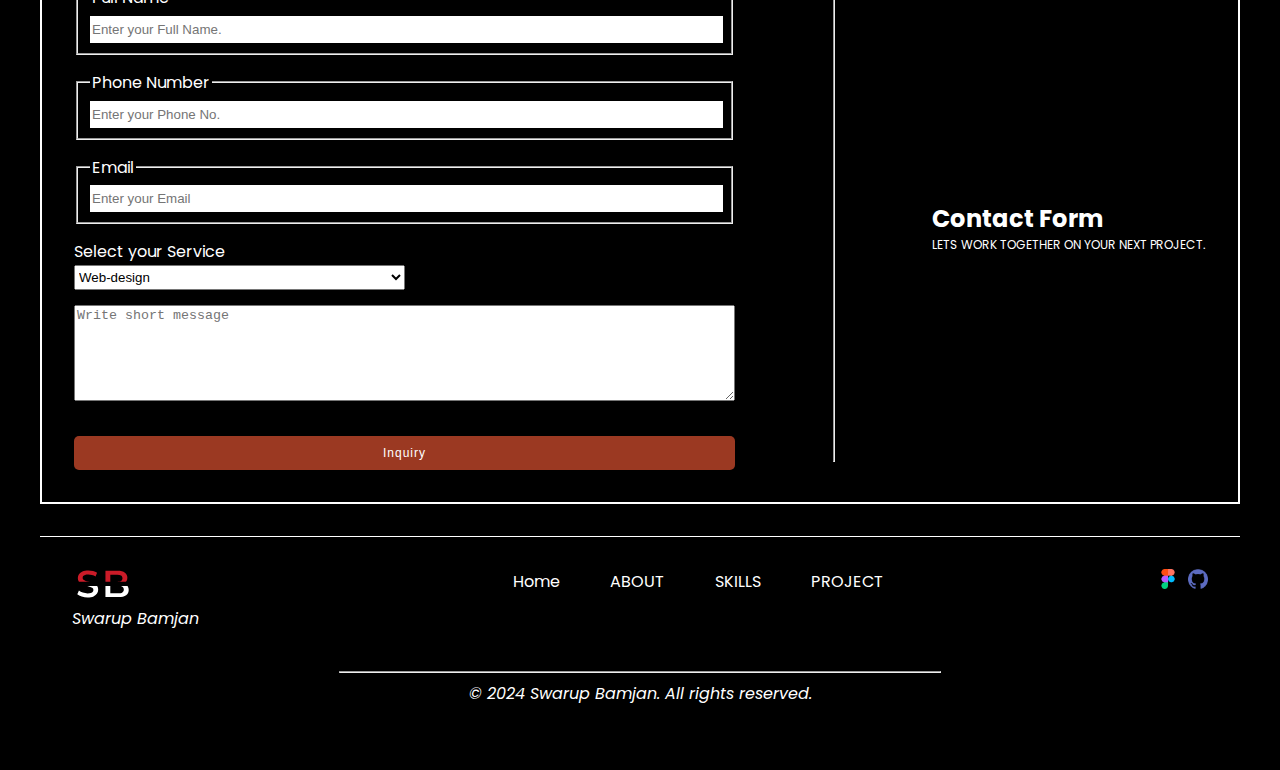
==== commit 1d593417: "updates" ====
--- a/index.html
+++ b/index.html
@@ -4,21 +4,22 @@
     <meta charset="UTF-8" />
     <meta name="viewport" content="width=device-width, initial-scale=1.0" />
     <title>Swarup Bamjan</title>
+    <link rel="icon" href="img/logo.svg" >
+
     <link rel="stylesheet" href="CSS/styles.css" />
   </head>
 
   <body>
     <!-- Navigation Section -->
 
-    <header class="nav-section flex-around">
-      
+    <header class="nav-section flex-around"  id="nav-section">
       <img src="./img/logo.svg" alt="logo" class="logo" />
 
       <!-- Nav-bar section -->
       <nav class="nav-bar flex-row">
         <ul class="mid-nav flex-row">
           <li><a href="#hero" class="nav-a">HOME</a></li>
-          <li><a href="#" class="nav-a">ABOUT</a></li>
+          <li><a href="#about" class="nav-a">ABOUT</a></li>
           <li><a href="#skills" class="nav-a">SKILLS</a></li>
           <li><a href="#Projects" class="nav-a">PROJECT</a></li>
         </ul>
@@ -34,17 +35,20 @@
       <section class="hero flex-row" id="hero">
         <div class="left">
           <div class="hero-body">
-            <p>
-              <span class="span-subtitle">Hello I’m Swarup</span>
+            <span class="span-subtitle">Hello I’m Swarup</span> <br>
+
+            <h1 class="span-title">Web Developer</h1>
+            <p class="hero-p">
+              "Skilled in
+              <strong> <a href="#Projects" class="strong">React</a> </strong>
+              and <strong><a href="#Projects" class="strong">Figma</a></strong
+              >, passionate about crafting exceptional user experiences."
             </p>
-            <p><span class="span-title">Web Developer</span></p>
-            <p class="hero-p">
-              "Skilled in <strong> React </strong> and <strong>Figma</strong>,
-              passionate about crafting exceptional user experiences."
-            </p>
-          </div>
-
-          <button type="button" id="hero-btn" class="">ABOUT ME</button>
+          </div>
+
+          <button type="button" id="hero-btn" class="">
+            <a href="#contact" id="hero-btn-a">Let's Collaborate </a>
+          </button>
 
           <div
             class="hero-icon"
@@ -57,7 +61,45 @@
         </div>
 
         <div class="right">
-          <img src="./img/bio.jpg" alt="profilepic" />
+          <img src="./img/pana.svg" alt="profilepic" />
+        </div>
+      </section>
+
+      <!-- About Section -->
+
+      <section class="About " id="about">
+        <h1 class="">ABOUT ME</h1>
+        <div class="aboutsection flex-row">
+          <div class="left-about">
+            <div class="hero-body">
+              <!-- <span class="span-subtitle"> <em>Hello I’m Swarup </strong></span> -->
+
+              <p class="hero-p">
+                A passionate web developer with a knack for creating exceptional
+                user experiences. With a strong foundation in React and Figma, I
+                specialize in building intuitive and visually appealing web
+                applications. 
+                
+              </p>
+              <p class="hero-p">
+                My goal is to blend creativity and technical
+                expertise to deliver projects that not only meet but exceed
+                client expectations. When I'm not coding, you can find me
+                exploring the latest design trends or brainstorming innovative
+                solutions to complex problems.
+              </p>
+            </div>
+
+            <button type="button" id="hero-btn" class="">
+              Let's Collaborate
+            </button>
+
+           
+          </div>
+
+          <div class="right-about">
+            <img src="./img/bio.jpg" alt="profilepic" class="img-about" />
+          </div>
         </div>
       </section>
 
@@ -273,11 +315,11 @@
 
             <div class="div-project">
               <div class="project-body">
-              <span class="span-projects">YUM-YAM</span>
-              <p class="p-projects">
-                Crafting responsive, dynamic websites for engaging user
-                experiences.
-              </p>
+                <span class="span-projects">YUM-YAM</span>
+                <p class="p-projects">
+                  Crafting responsive, dynamic websites for engaging user
+                  experiences.
+                </p>
               </div>
               <button type="button" id="project-btn" class="">
                 Know More ➜
@@ -380,11 +422,13 @@
             <img src="./img/github.png" alt="git" style="height: 20px" />
           </div>
         </div>
-        <hr />
+        <hr style="width: 50%;" />
         <p class="footer-copyright" style="text-align: center">
           <em>© 2024 Swarup Bamjan. All rights reserved. </em>
         </p>
       </footer>
     </main>
+
+    <script src="script.js"></script>
   </body>
 </html>
--- a/CSS/styles.css
+++ b/CSS/styles.css
@@ -4,7 +4,7 @@
   /* Colors  */
 
   --brownred: #9b3922;
-  --black: #0c0c0c;
+  --black: #000000;
   --grey: #1e1e1e;
   --white: #ffffff;
   --red: #cb1b28;
@@ -45,6 +45,9 @@
   justify-content: space-around;
 }
 
+section{
+  border: 2px solid white;
+}
 /* CSS OF HTML STARTS HERE  */
 
 body {
@@ -65,8 +68,6 @@
 }
 
 /* Nav-Bar CSS */
-
-
 
 .nav-bar ul li a {
   color: var(--white);
@@ -117,15 +118,22 @@
 }
 
 .nav-section {
-  border-bottom: 1px solid var(--grey);
+  /* border-bottom: 1px solid var(--grey); */
   /* padding: 0px 60px; */
   align-items: center;
   top: 0;
-  top: 0;
+  
+  /* position: fixed; */
+  width: 100%;
+}
+
+.nav-section.scrolled {
+  background-color: rgba(55, 51, 51, 0.8);
+  border: transparent;
   position: fixed;
-  width: 100%;
-  
-}
+}
+
+
 
 /* .nav-bar {
   gap: 100px;
@@ -154,35 +162,49 @@
   margin-bottom: 7rem;
 }
 
-p{
+p {
   margin: 0;
 }
 
 .span-subtitle {
   font-size: var(--font-size-medium);
+  
+
 }
 
 .hero-p {
   font-size: var(--font-size-medium);
-}
+  letter-spacing: 1px;
+  
+  margin-top: 1rem;
+}
+
 
 .span-title {
   font-family: var(--font-header);
   color: var(--brownred);
   font-size: var(--font-size-2xl-large);
+  margin-bottom: 16px;
+  display: inline;
 }
 
 #hero-btn {
   background-color: var(--brownred);
   border: none;
   border-radius: 5px;
-  padding: 5px;
+  padding: 8px;
   font-weight: var(--font-medium);
   font-size: var(--font-size-small);
   margin-top: 20px;
   color: var(--white);
   letter-spacing: 1px;
-  
+  text-decoration: none;
+  width: 25%;
+}
+
+#hero-btn-a{
+  color: var(--black);
+  text-decoration: none;
 }
 
 button:hover,
@@ -194,25 +216,68 @@
 }
 
 .left {
-  max-width: 50%;
+  width: 50%;
   display: flex;
   flex-direction: column;
   justify-content: center;
   gap: 5px;
+  padding: 20px;
 }
 
 .right {
-  max-width: 40%;
-  height: auto;
-}
+  width: 40%;
+  align-content: center;
+}
+
+
+
+.right img {
+  width: 100%;
+  
+  
+}
+
+
+/* About Css */
+
+.aboutsection{
+  flex-direction: row-reverse;
+  justify-content: space-evenly;
+  margin-top: 1rem;
+  /* height:350px ; */
+}
+
+.left-about {
+  width: 50%;
+  display: flex;
+  flex-direction: column;
+  justify-content: center;
+  
+  padding: 10px;
+}
+
+.right-about {
+  align-content: center;
+}
+/*
+
+.img-about {
+  max-width: 100%; 
+  height: auto; 
+} */
+
 
 /* Services Section CSS */
+
+.services{
+  margin-top: 5rem;
+}
 
 .card {
   background-color: var(--grey);
-
-  width: 60%;
-  padding: 20px;
+  z-index: -5;
+  
+  padding: 15px 37px;
   display: flex;
   flex-direction: column;
   align-items: center;
@@ -221,12 +286,10 @@
 .servicecard {
   display: grid;
   grid-template-columns: repeat(3, 1fr);
-  
+
   justify-items: center;
-  margin-top: 1rem;
-}
-
-
+  margin-top: 2rem;
+}
 
 .span-card,
 .p-card,
@@ -244,18 +307,18 @@
 .p-card {
   font-size: var(--font-size-small);
   text-align: center;
+  height: 60px;
 }
 
 .card-body {
   margin-top: 24px;
-  padding-bottom: 1rem;
-  gap: 12px;
+  padding-bottom: 5px;
+  gap: 10px;
   display: flex;
   flex-direction: column;
 }
 
 .project-body {
- 
   padding-bottom: 1rem;
   gap: 10px;
   display: flex;
@@ -276,7 +339,7 @@
 /* Skills section */
 
 .skills {
-  margin-top: 2rem;
+  margin-top: 7rem;
 
   align-items: center;
 }
@@ -284,14 +347,21 @@
 .skillscard {
   display: grid;
   grid-template-columns: repeat(3, 1fr);
-  gap: 100px;
+  gap: 50px;
   justify-items: center;
   margin-top: 1rem;
 }
 
-
 .skills-img {
-  height: 3rem;
+  height: 3.5rem;
+}
+
+.scard{
+  width: 30%;
+  padding: 4px;
+  display: flex;
+  align-items: center;
+  justify-content: center;
 }
 
 .scard:hover {
@@ -299,6 +369,10 @@
   cursor: pointer;
 }
 
+.card1, .card3{
+  transform: scale(0.9);
+}
+
 .card:hover {
   transform: scale(0.9);
   cursor: pointer;
@@ -312,7 +386,8 @@
 /* Projects Section */
 
 .Projects {
-  margin-top: 2rem;
+  margin-top: 7rem;
+
 
   align-items: center;
 }
@@ -363,7 +438,7 @@
   padding: 5px;
   font-weight: var(--font-medium);
   font-size: var(--font-size-small);
-  
+
   color: var(--white);
   width: 100%;
   letter-spacing: 1px;
@@ -373,6 +448,10 @@
 
 .contact-headp {
   text-align: center;
+}
+
+section{
+  padding: 1rem;
 }
 
 .contact-form {
@@ -383,7 +462,7 @@
 }
 
 .Contact {
-  margin-top: 2rem;
+  margin-top: 7rem;
   padding: 1rem;
 }
 
@@ -462,3 +541,75 @@
   display: flex;
   gap: 10px;
 }
+
+em:hover, strong:hover{
+  color: var(--brownred);
+  cursor: pointer;
+}
+
+a.strong{
+  text-decoration: none;
+  color: var(--white);
+}
+
+a.strong:hover{
+  
+  color: var(--brownred);
+}
+
+@media only screen and (max-width: 600px) {
+  .hero {
+    flex-direction: column;
+    margin: 0.5rem;
+  }
+  .left {
+    width: 100%;
+    margin-bottom: 2rem;
+  }
+
+  .right {
+    width: 100%;
+  }
+
+  .servicecard {
+    display: grid;
+    grid-template-columns: repeat(1, 1fr);
+    gap: 8px;
+    padding: 2px;
+  }
+
+  .card {
+    width: 80%;
+  }
+
+  .projectcard {
+    display: grid;
+    grid-template-columns: repeat(1, 1fr);
+    gap: 15px;
+  }
+
+  .project {
+    width: 80%;
+    
+  }
+
+  .form-details{
+    width: 100%;
+    gap: 6px;
+  }
+
+  .contact-form{
+    flex-direction: column;
+  }
+
+  hr{
+    width: 100%;
+    margin-top: 1rem;
+  }
+
+  .span-form, .p-form, hr{
+    display: none;
+  }
+
+
+}
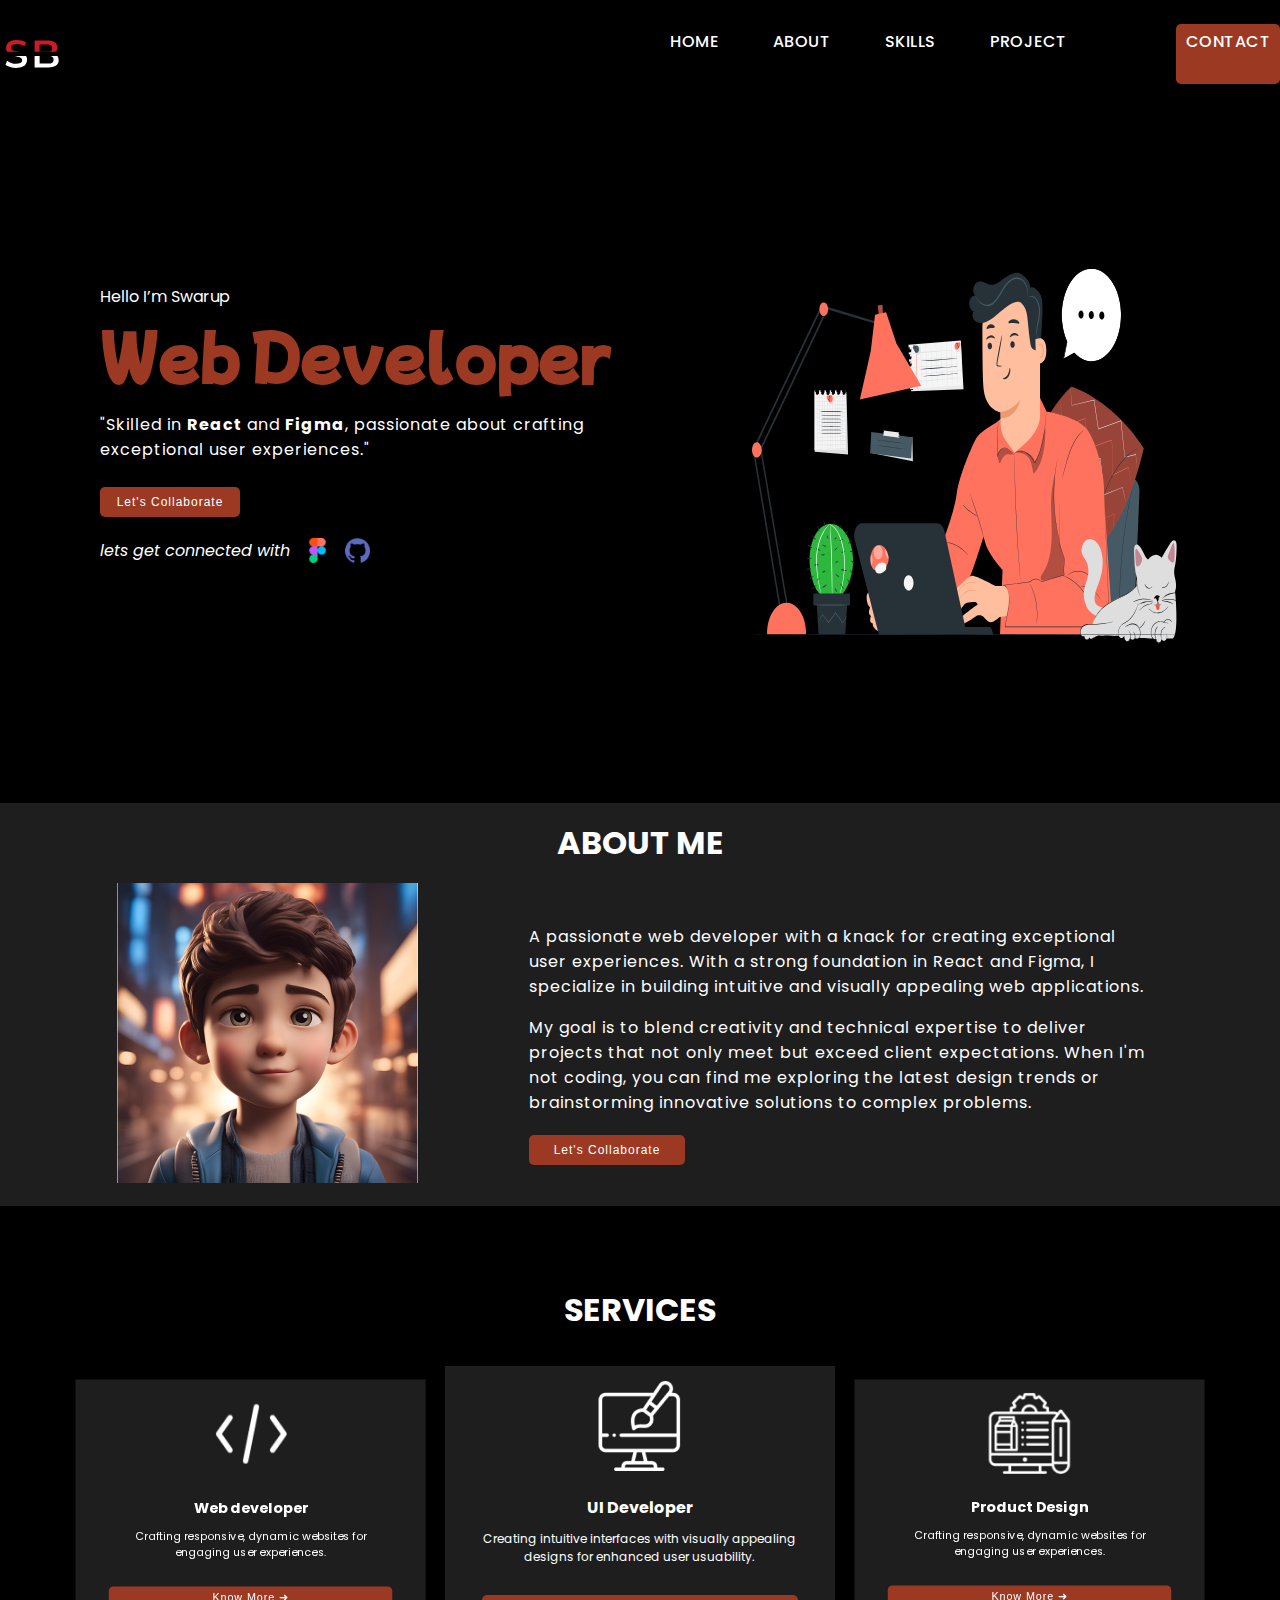
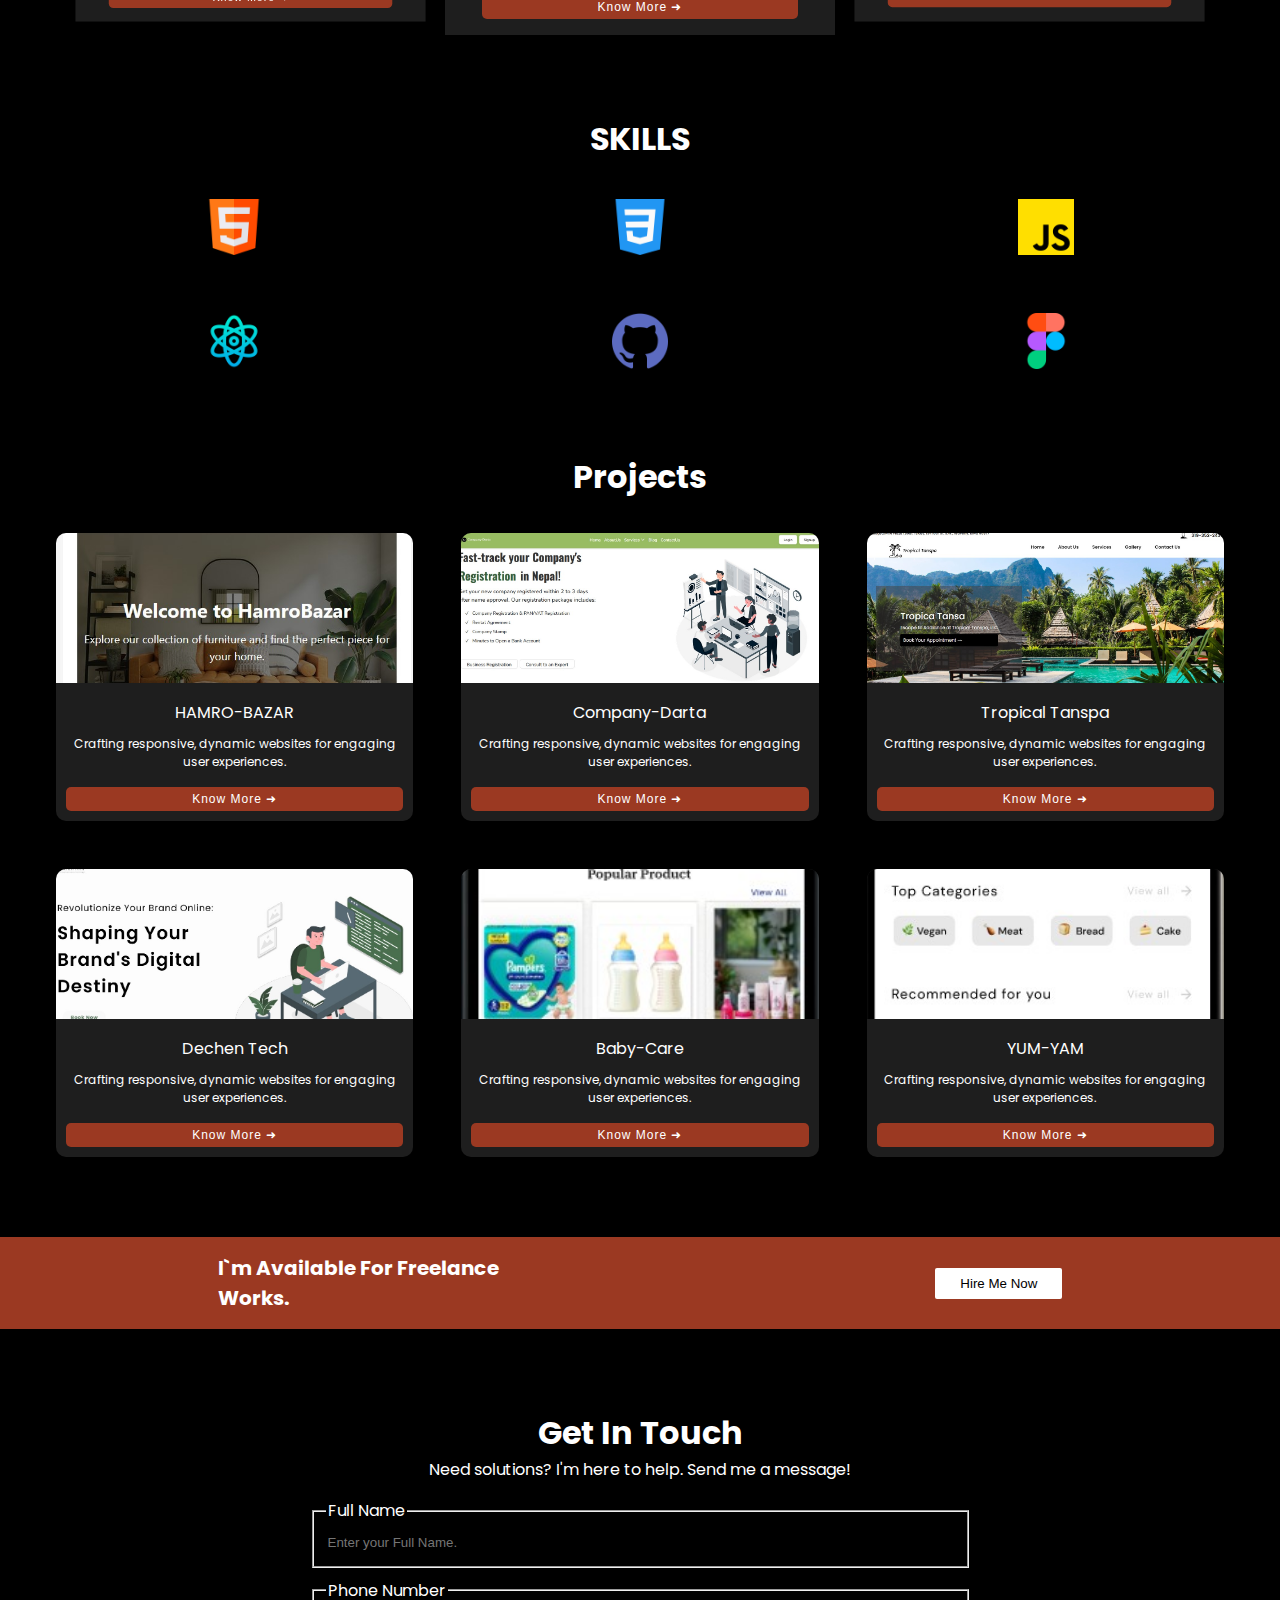
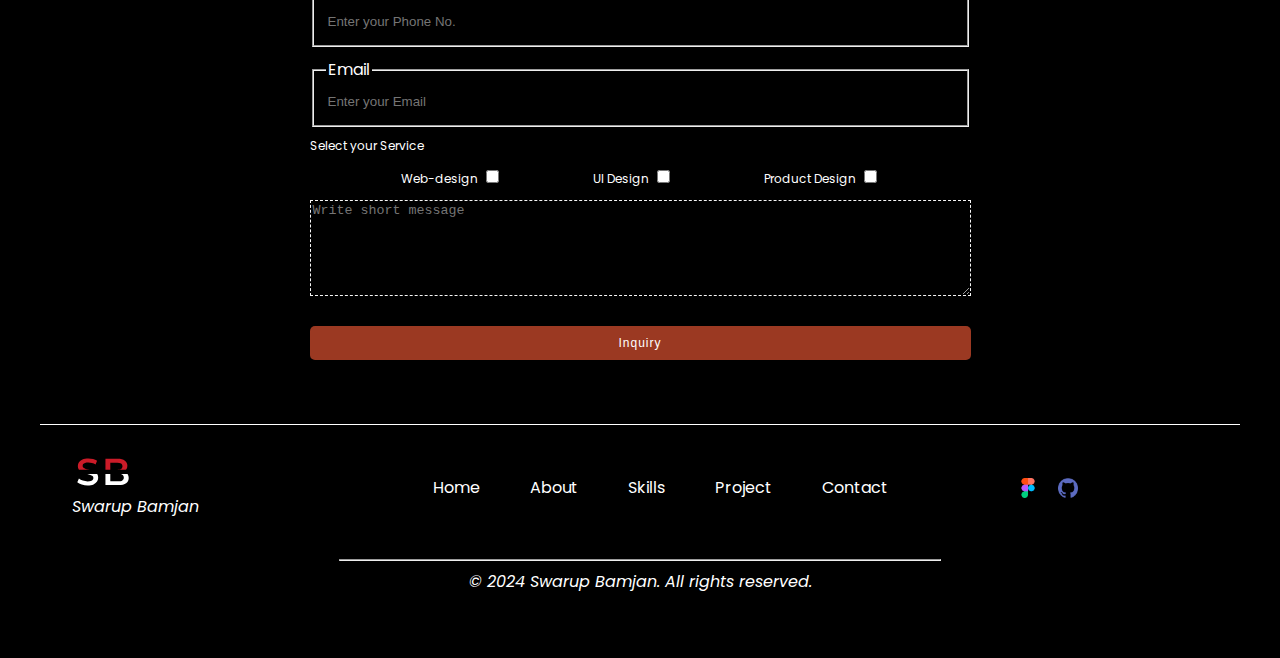
==== commit 7ca0bbd6: "Added Changes" ====
--- a/index.html
+++ b/index.html
@@ -4,38 +4,61 @@
     <meta charset="UTF-8" />
     <meta name="viewport" content="width=device-width, initial-scale=1.0" />
     <title>Swarup Bamjan</title>
-    <link rel="icon" href="img/logo.svg" >
-
-    <link rel="stylesheet" href="CSS/styles.css" />
+    <link rel="icon" href="img/logo.svg" />
+
+    <link rel="stylesheet" href="./CSS/styles.css" />
   </head>
 
   <body>
     <!-- Navigation Section -->
 
-    <header class="nav-section flex-around"  id="nav-section">
+    <header class="nav-section flex-around" id="nav-section">
       <img src="./img/logo.svg" alt="logo" class="logo" />
 
+      <!-- Hamburger menu button -->
+      <button class="hamburger-menu" id="hamburger-menu">
+        <span class="bar"></span>
+        <span class="bar"></span>
+        <span class="bar"></span>
+      </button>
+
       <!-- Nav-bar section -->
-      <nav class="nav-bar flex-row">
-        <ul class="mid-nav flex-row">
+      <nav class="nav-bar flex-row" id="nav-desktop">
+        <div>
+          <ul class="mid-nav flex-row">
+            <li><a href="#hero" class="nav-a">HOME</a></li>
+            <li><a href="#about" class="nav-a">ABOUT</a></li>
+            <li><a href="#skills" class="nav-a">SKILLS</a></li>
+            <li><a href="#Projects" class="nav-a">PROJECT</a></li>
+          </ul>
+        </div>
+        <div class="nav-contact">
+          <ul class="right-nav">
+            <li><a href="#contact">CONTACT</a></li>
+          </ul>
+        </div>
+      </nav>
+
+      <!-- Mobile Nav-bar section -->
+      <nav class="mobile-nav" id="mobile-nav">
+        <ul class="mid-nav flex-column">
           <li><a href="#hero" class="nav-a">HOME</a></li>
           <li><a href="#about" class="nav-a">ABOUT</a></li>
           <li><a href="#skills" class="nav-a">SKILLS</a></li>
           <li><a href="#Projects" class="nav-a">PROJECT</a></li>
-        </ul>
-
-        <ul class="right-nav">
           <li><a href="#contact">CONTACT</a></li>
         </ul>
       </nav>
     </header>
+
+    <!-- Container -->
 
     <main class="Container">
       <!-- Hero Section -->
       <section class="hero flex-row" id="hero">
         <div class="left">
           <div class="hero-body">
-            <span class="span-subtitle">Hello I’m Swarup</span> <br>
+            <span class="span-subtitle">Hello I’m Swarup</span> <br />
 
             <h1 class="span-title">Web Developer</h1>
             <p class="hero-p">
@@ -61,48 +84,47 @@
         </div>
 
         <div class="right">
-          <img src="./img/pana.svg" alt="profilepic" />
+          <img src="./img/pana.svg" alt="profilepic" id="bg-pic" />
         </div>
       </section>
-
-      <!-- About Section -->
-
-      <section class="About " id="about">
-        <h1 class="">ABOUT ME</h1>
-        <div class="aboutsection flex-row">
-          <div class="left-about">
-            <div class="hero-body">
-              <!-- <span class="span-subtitle"> <em>Hello I’m Swarup </strong></span> -->
-
-              <p class="hero-p">
-                A passionate web developer with a knack for creating exceptional
-                user experiences. With a strong foundation in React and Figma, I
-                specialize in building intuitive and visually appealing web
-                applications. 
-                
-              </p>
-              <p class="hero-p">
-                My goal is to blend creativity and technical
-                expertise to deliver projects that not only meet but exceed
-                client expectations. When I'm not coding, you can find me
-                exploring the latest design trends or brainstorming innovative
-                solutions to complex problems.
-              </p>
-            </div>
-
-            <button type="button" id="hero-btn" class="">
-              Let's Collaborate
-            </button>
-
-           
-          </div>
-
-          <div class="right-about">
-            <img src="./img/bio.jpg" alt="profilepic" class="img-about" />
-          </div>
-        </div>
-      </section>
-
+    </main>
+
+    <!-- About Section -->
+
+    <section class="About" id="about">
+      <h1 class="">ABOUT ME</h1>
+      <div class="aboutsection flex-row">
+        <div class="left-about">
+          <div class="hero-body">
+            <!-- <span class="span-subtitle"> <em>Hello I’m Swarup </strong></span> -->
+
+            <p class="hero-p">
+              A passionate web developer with a knack for creating exceptional
+              user experiences. With a strong foundation in React and Figma, I
+              specialize in building intuitive and visually appealing web
+              applications.
+            </p>
+            <p class="hero-p">
+              My goal is to blend creativity and technical expertise to deliver
+              projects that not only meet but exceed client expectations. When
+              I'm not coding, you can find me exploring the latest design trends
+              or brainstorming innovative solutions to complex problems.
+            </p>
+          </div>
+
+          <button type="button" id="hero-btn" class="">
+            Let's Collaborate
+          </button>
+        </div>
+
+        <div class="right-about">
+          <img src="./img/bio.jpg" alt="profilepic" class="img-about" />
+        </div>
+      </div>
+    </section>
+
+    <!-- Container -->
+    <main class="Container">
       <!-- Services Section -->
       <section class="services">
         <h1 class="">SERVICES</h1>
@@ -117,7 +139,9 @@
                 experiences.
               </p>
             </div>
-            <button class="btn-card">Know more ➜</button>
+            <button type="button" id="btn-card" class="">
+              Know More &#10140;
+            </button>
           </div>
           <div class="card card2">
             <img src="./img/uiux.png" alt="uiux" />
@@ -128,7 +152,9 @@
                 for enhanced user usuability.
               </p>
             </div>
-            <button class="btn-card">Know more ➜</button>
+            <button type="button" id="btn-card" class="">
+              Know More &#10140;
+            </button>
           </div>
           <div class="card card3">
             <img src="./img/product.png" alt="webdev" />
@@ -139,7 +165,9 @@
                 experiences.
               </p>
             </div>
-            <button class="btn-card">Know more ➜</button>
+            <button type="button" id="btn-card" class="">
+              Know More &#10140;
+            </button>
           </div>
         </div>
       </section>
@@ -149,7 +177,7 @@
         <h1 class="">SKILLS</h1>
 
         <div class="skillscard">
-          <div class="scard card1">
+          <div class="scard skill-1">
             <img
               src="./img/html.png"
               class="skills-img"
@@ -161,7 +189,7 @@
               <p class="p-card" title="HTML is language">HTML</p>
             </div> -->
           </div>
-          <div class="scard card2">
+          <div class="scard skill-2">
             <img
               src="./img/css-3.png"
               class="skills-img"
@@ -174,7 +202,7 @@
             </div> -->
           </div>
 
-          <div class="scard card3">
+          <div class="scard skill-3">
             <img src="./img/js.png" class="skills-img" alt="JS" title="JS" />
 
             <!-- <div class="card-body">
@@ -182,7 +210,7 @@
             </div> -->
           </div>
 
-          <div class="scard card4">
+          <div class="scard skill-4">
             <img
               src="./img/react.png"
               class="skills-img"
@@ -194,7 +222,7 @@
               <p class="p-card" title="React is library">React</p>
             </div> -->
           </div>
-          <div class="scard card5">
+          <div class="scard skill-5">
             <img
               src="./img/github.png"
               class="skills-img"
@@ -206,7 +234,7 @@
               <p class="p-card">Product Design</p>
             </div> -->
           </div>
-          <div class="scard card6">
+          <div class="scard skill-6">
             <img
               src="./img/figma.png"
               class="skills-img"
@@ -226,6 +254,7 @@
         <h1 class="">Projects</h1>
 
         <div class="projectcard">
+          <!-- Hamro Bazar -->
           <div class="project project1">
             <img src="./img/HamroBazar.jpg" alt="hamro-bazar" id="hamrobazar" />
 
@@ -237,10 +266,11 @@
                   experiences.
                 </p>
               </div>
-              <button id="project-btn" class="">Know More ➜</button>
-            </div>
-          </div>
-
+              <button id="project-btn" class="">Know More &#10140;</button>
+            </div>
+          </div>
+
+          <!-- Company-Darta -->
           <div class="project project2">
             <img src="./img/Companydarta.jpg" alt="cdarta" />
 
@@ -253,11 +283,12 @@
                 </p>
               </div>
               <button type="button" id="project-btn" class="">
-                Know More ➜
+                Know More &#10140;
               </button>
             </div>
           </div>
 
+          <!-- Tropical Tanspa -->
           <div class="project project3">
             <img src="./img/TROPICAL.jpg" alt="" />
 
@@ -270,11 +301,12 @@
                 </p>
               </div>
               <button type="button" id="project-btn" class="">
-                Know More ➜
+                Know More &#10140;
               </button>
             </div>
           </div>
 
+          <!-- Dechen -->
           <div class="project project4">
             <img src="./img/Deechnen.jpg" alt="" />
 
@@ -288,10 +320,12 @@
                 </p>
               </div>
               <button type="button" id="project-btn" class="">
-                Know More ➜
+                Know More &#10140;
               </button>
             </div>
           </div>
+
+          <!-- Baby UI -->
 
           <div class="project project5">
             <img src="./img/BabyCareUI.jpg" alt="" />
@@ -305,10 +339,12 @@
                 </p>
               </div>
               <button type="button" id="project-btn" class="">
-                Know More ➜
+                Know More &#10140;
               </button>
             </div>
           </div>
+
+          <!-- YUMTAM -->
 
           <div class="project project6">
             <img src="./img/YUMTAM.jpg" alt="" />
@@ -322,13 +358,26 @@
                 </p>
               </div>
               <button type="button" id="project-btn" class="">
-                Know More ➜
+                Know More &#10140;
               </button>
             </div>
           </div>
         </div>
       </section>
-
+    </main>
+
+    <section class="advertisment">
+      <div class="ad-left">
+        <p class="ad-p">I`m Available For Freelance Works.</p>
+      </div>
+
+      <div class="ad-right">
+        <button type="button" id="ad-btn">Hire Me Now</button>
+      </div>
+    </section>
+
+    <!-- Container -->
+    <main class="Container">
       <!-- Contact Section -->
 
       <section class="Contact" id="contact">
@@ -368,7 +417,23 @@
               />
             </fieldset>
 
+            <label for="services">Select your Service</label>
             <div class="form-service">
+              <div class="option-1">
+                <label for="Web-design">Web-design</label>
+                <input type="checkbox" name="Web-design" id="check-input" />
+              </div>
+              <div class="option-2">
+                <label for="UI-UX">UI Design</label>
+                <input type="checkbox" name="UI-UX" id="check-input" />
+              </div>
+              <div class="option-3">
+                <label for="productdesign">Product Design</label>
+                <input type="checkbox" name="productdesign" id="check-input" />
+              </div>
+            </div>
+
+            <!-- <div class="form-service">
               <label for="services">Select your Service</label>
               <br />
               <select name="Services" id="services">
@@ -377,7 +442,7 @@
                 <option value="UI-UX">UI Design</option>
                 <option value="productdesign">Product Design</option>
               </select>
-            </div>
+            </div> -->
 
             <textarea
               name="message"
@@ -390,45 +455,58 @@
             <div><button type="submit" class="form-btn">Inquiry</button></div>
           </form>
 
-          <hr style="color: var(--green)" />
+          <!-- <hr style="color: var(--green)" />
 
           <div class="contact-p">
             <span class="span-form">Contact Form</span>
             <p class="p-form">LETS WORK TOGETHER ON YOUR NEXT PROJECT.</p>
-          </div>
+          </div> -->
         </div>
       </section>
 
       <!-- Footer Section -->
       <footer class="footer">
         <div class="footer-head">
-          <div class="footer-logo">
+          <div class="footer-logo grid-item" data-order="1">
             <img src="./img/logo.svg" alt="logo" style="height: 30px" />
             <br />
-            <span><em>Swarup Bamjan</em></span>
-          </div>
-
-          <div class="footer-nav">
+            <span class="footer-title"><em>Swarup Bamjan</em></span>
+          </div>
+
+          <div class="footer-nav grid-item" data-order="2">
             <ul class="footer-ul">
-              <li class="footer-li">Home</li>
-              <li class="footer-li">ABOUT</li>
-              <li class="footer-li">SKILLS</li>
-              <li class="footer-li">PROJECT</li>
+              <li class="footer-li"><a href="#hero" class="nav-a">Home</a></li>
+              <li class="footer-li">
+                <a href="#about" class="nav-a">About</a>
+              </li>
+
+              <li class="footer-li">
+                <a href="#skills" class="nav-a">Skills</a>
+              </li>
+
+              <li class="footer-li">
+                <a href="#Projects" class="nav-a">Project</a>
+              </li>
+
+              <li class="footer-li"><a href="#contact">Contact</a></li>
             </ul>
           </div>
 
-          <div class="footer-icon">
+          <div class="footer-icon grid-item" data-order="3">
             <img src="./img/figma.png" alt="fig" style="height: 20px" />
             <img src="./img/github.png" alt="git" style="height: 20px" />
           </div>
         </div>
-        <hr style="width: 50%;" />
-        <p class="footer-copyright" style="text-align: center">
-          <em>© 2024 Swarup Bamjan. All rights reserved. </em>
-        </p>
+        <hr style="width: 50%" />
+
+        <div class="divider-p">
+          <p class="footer-copyright" style="text-align: center">
+            <em>© 2024 Swarup Bamjan. All rights reserved. </em>
+          </p>
+        </div>
       </footer>
     </main>
 
-    <script src="script.js"></script>
+    <script src="./script.js"></script>
   </body>
 </html>
--- a/CSS/styles.css
+++ b/CSS/styles.css
@@ -23,15 +23,25 @@
 
   /* Font-size */
   --font-size-small: 12px;
-
+  --font-size-m-small: 14px;
   --font-size-medium: 16px;
   --font-size-large: 18px;
   --font-size-extralarge: 20px;
   --font-size-x-large: 24px;
   --font-size-xl-large: 32px;
   --font-size-2xl-large: 48px;
+  --font-size-3xl-large: 54px;
   --font-logo: 60px;
-}
+
+
+  --section-margin : 3rem;
+}
+
+a{
+  color: var(--white);
+  text-decoration: none;
+}
+
 
 .flex-row {
   display: flex;
@@ -45,9 +55,9 @@
   justify-content: space-around;
 }
 
-section{
+/* section{
   border: 2px solid white;
-}
+} */
 /* CSS OF HTML STARTS HERE  */
 
 body {
@@ -55,6 +65,11 @@
   color: var(--white);
   background-color: var(--black);
   margin: 0;
+}
+
+body.white-bg {
+  color: var(--black);
+  background-color: var(--white);
 }
 
 .Container {
@@ -85,7 +100,7 @@
   height: 2px;
   bottom: -1px;
   left: 0;
-  transition: 0.3s;
+  transition: ease-in 300ms ;
 }
 
 .nav-bar ul li a:hover:after {
@@ -95,6 +110,9 @@
 .nav-bar ul li {
   padding: 5px;
 }
+
+
+
 
 /* Hover Effect */
 .nav-bar ul li :hover {
@@ -118,26 +136,29 @@
 }
 
 .nav-section {
-  /* border-bottom: 1px solid var(--grey); */
+  /* border-bottom: 1px solid var(--greyll); */
   /* padding: 0px 60px; */
   align-items: center;
-  top: 0;
-  
-  /* position: fixed; */
-  width: 100%;
+  top: 0.5rem;
+  justify-content: center;
+  gap: 35rem;
+  
+  position: relative; 
+  /* width: 100%; */
+  
 }
 
 .nav-section.scrolled {
   background-color: rgba(55, 51, 51, 0.8);
+  /* rgba(34, 33, 33, 0.8) */
   border: transparent;
   position: fixed;
 }
 
 
-
-/* .nav-bar {
+.nav-bar {
   gap: 100px;
-} */
+} 
 
 .mid-nav {
   gap: 35px;
@@ -152,8 +173,18 @@
 }
 .right-nav {
   list-style: none;
-}
-
+  padding: 0;
+  background-color: var(--brownred);
+ 
+  border-radius: 5px;
+}
+
+.right-nav:hover {
+  background-color: var(--black);
+  
+  transform: scale(0.8);
+  transition: ease-in 300ms;
+}
 /* Hero Section CSS */
 
 .hero {
@@ -183,7 +214,7 @@
 .span-title {
   font-family: var(--font-header);
   color: var(--brownred);
-  font-size: var(--font-size-2xl-large);
+  font-size: var(--font-logo);
   margin-bottom: 16px;
   display: inline;
 }
@@ -193,26 +224,35 @@
   border: none;
   border-radius: 5px;
   padding: 8px;
+  color: var(--white);
   font-weight: var(--font-medium);
   font-size: var(--font-size-small);
   margin-top: 20px;
-  color: var(--white);
+  
   letter-spacing: 1px;
   text-decoration: none;
   width: 25%;
 }
 
 #hero-btn-a{
+  color: var(--white);
+  text-decoration: none;
+}
+
+#hero-btn-a:hover {
+  /* background-color: var(--white); */
   color: var(--black);
-  text-decoration: none;
+  
 }
 
 button:hover,
+
 #project-btn:hover,
 #hero-btn:hover {
   background-color: var(--white);
   color: var(--black);
   font-weight: var(--font-bold);
+  transition: ease-in 400ms ;
 }
 
 .left {
@@ -239,6 +279,10 @@
 
 
 /* About Css */
+
+.About{
+  background-color: var(--grey);
+}
 
 .aboutsection{
   flex-direction: row-reverse;
@@ -270,17 +314,41 @@
 /* Services Section CSS */
 
 .services{
-  margin-top: 5rem;
-}
+  margin-top: var(--section-margin);
+  
+}
+
+
 
 .card {
   background-color: var(--grey);
-  z-index: -5;
+  /* z-index: -5; */
   
   padding: 15px 37px;
   display: flex;
   flex-direction: column;
   align-items: center;
+}
+
+.card2:hover{
+  background-color: var(--brownred);
+  transform: scale(0.9);
+  transition: ease-in 300ms ;
+}
+
+.card1:hover, .card3:hover{
+  background-color: var(--brownred);
+  transform: scale(0.8);
+  transition: ease-in 300ms ;
+}
+
+.card1, .card3{
+  transform: scale(0.9);
+}
+
+.card:hover {
+  
+  cursor: pointer;
 }
 
 .servicecard {
@@ -293,7 +361,7 @@
 
 .span-card,
 .p-card,
-.btn-card {
+#btn-card {
   color: var(--white);
 }
 
@@ -325,7 +393,7 @@
   flex-direction: column;
 }
 
-.btn-card {
+#btn-card {
   width: 100%;
   background-color: var(--brownred);
   border: none;
@@ -336,10 +404,17 @@
   letter-spacing: 1px;
 }
 
+#btn-card:hover{
+  background-color: var(--white);
+  color: var(--black);
+  font-weight: var(--font-bold);
+  cursor: pointer;
+}
+
 /* Skills section */
 
 .skills {
-  margin-top: 7rem;
+  margin-top: var(--section-margin);
 
   align-items: center;
 }
@@ -349,7 +424,7 @@
   grid-template-columns: repeat(3, 1fr);
   gap: 50px;
   justify-items: center;
-  margin-top: 1rem;
+  margin-top: 2rem;
 }
 
 .skills-img {
@@ -369,24 +444,19 @@
   cursor: pointer;
 }
 
-.card1, .card3{
-  transform: scale(0.9);
-}
-
-.card:hover {
-  transform: scale(0.9);
-  cursor: pointer;
-}
+
 
 .project:hover {
   transform: scale(0.9);
   cursor: pointer;
+  background-color: var(--brownred);
+  transition: ease-in 300ms ;
 }
 
 /* Projects Section */
 
 .Projects {
-  margin-top: 7rem;
+  margin-top: var(--section-margin);
 
 
   align-items: center;
@@ -395,7 +465,7 @@
 .projectcard {
   display: grid;
   grid-template-columns: repeat(3, 1fr);
-  gap: 6.25rem;
+  gap: 3rem;
   justify-items: center;
 
   margin-top: 2rem;
@@ -444,6 +514,33 @@
   letter-spacing: 1px;
 }
 
+/* Advertisment Section */
+
+.advertisment{
+  display: flex;
+  justify-content: space-evenly;
+  background-color: var(--brownred);
+  align-items: center;
+  gap: 10rem;
+}
+
+.ad-p{
+  font-size: var(--font-size-extralarge);
+  font-weight:  var(--font-bold);
+  color: var(--white);
+  width: 80%;
+
+
+}
+
+#ad-btn{
+  color: var(--black);
+  background-color: var(--white);
+  padding: 8px 25px;
+  border: none;
+  border-radius: 2px;
+}
+
 /* contact section */
 
 .contact-headp {
@@ -454,33 +551,71 @@
   padding: 1rem;
 }
 
+input:focus-visible{
+  border-color: #cb1b28;
+}
+
 .contact-form {
   display: flex;
   flex-wrap: wrap;
-  justify-content: space-between;
+  justify-content: space-evenly;
   padding: 1rem;
 }
 
 .Contact {
-  margin-top: 7rem;
+  margin-top: var(--section-margin);
   padding: 1rem;
 }
 
 .form-details {
   display: flex;
   flex-direction: column;
-  gap: 15px;
-}
-
-.form-details input {
+  gap: 10px;
+}
+
+.form-service{
+  display: flex;
+  justify-content: space-evenly;
+  
+}
+
+label{
+  font-size: var(--font-size-small);
+}
+
+input#check-input{
+  width: auto;
+  height: auto;
+}
+
+
+.form-details input{
   width: 100%;
   height: 25px;
   border: none;
+  background-color: transparent;
+  color: var(--white);
+}
+
+
+
+.form-details textarea {
+  border: 1px dashed #f7f7f7;
+  background-color: transparent;
+  color: var(--white);
 }
 
 .form-details select {
   width: 50%;
-  height: 25px;
+  height: 30px;
+  background-color: transparent;
+  color: var(--white);
+  border: 1px solid var(--white);
+  padding: 5px;
+}
+
+select option{
+  background-color: var(--black);
 }
 
 .form-btn {
@@ -522,9 +657,10 @@
 }
 
 .footer-head {
-  display: flex;
-  justify-content: space-between;
+  display: grid;
+  grid-template-columns: repeat(3, 1fr);
   padding: 2rem;
+  align-items: center;
 }
 
 .footer-ul {
@@ -539,7 +675,11 @@
 
 .footer-icon {
   display: flex;
-  gap: 10px;
+  gap: 20px;
+  align-items: center;
+  align-content: center;
+  flex-direction: row;
+  justify-content: center;
 }
 
 em:hover, strong:hover{
@@ -557,10 +697,84 @@
   color: var(--brownred);
 }
 
+/* Burger menu */
+
+
+.hamburger-menu {
+  display: none;
+  flex-direction: column;
+  justify-content: space-around;
+  width: 30px;
+  height: 20px;
+  background: none;
+  border: none;
+  cursor: pointer;
+}
+
+.hamburger-menu::before{
+  content: '';
+  background-color: #9b3922;
+}
+
+
+.hamburger-menu .bar {
+  height: 2px;
+  width: 100%;
+  background-color: var(--white);
+  border-radius: 10px;
+}
+
+.mobile-nav {
+  display: none;
+  flex-direction: column;
+  align-items: center;
+  background-color: var(--grey);
+  position: absolute;
+  top: 60px;
+  right: 0;
+  width: 100%;
+  z-index: 1000;
+}
+
+.mobile-nav a {
+  color: var(--white);
+  text-decoration: none;
+  padding: 1rem;
+  display: block;
+}
+
+@media (max-width: 768px) {
+  .nav-bar {
+    display: none;
+  }
+
+  .hamburger-menu {
+    display: flex;
+   
+    cursor: pointer;
+  }
+
+  .mobile-nav.active {
+    display: flex;
+    transition: ease-out 500ms;
+  }
+}
+
+
+/* meida query */
+
 @media only screen and (max-width: 600px) {
+
+  /* nav-bar */
+
+  #nav-desktop{
+    display: none;
+  }
+
   .hero {
     flex-direction: column;
-    margin: 0.5rem;
+    padding: 10px;
+    /* margin: 0.5rem; */
   }
   .left {
     width: 100%;
@@ -571,6 +785,7 @@
     width: 100%;
   }
 
+  /* services css */
   .servicecard {
     display: grid;
     grid-template-columns: repeat(1, 1fr);
@@ -582,6 +797,33 @@
     width: 80%;
   }
 
+  /* media- About CSS */
+
+  .aboutsection{
+    flex-direction: column;
+    gap: 1rem;
+  }
+
+  .left-about{
+    width: 100%;
+  }
+
+  .hero-p{
+    font-size: var(--font-size-small);
+  }
+
+  #hero-btn{
+    padding: 4px;
+    width: 30%;
+    font-size: var(--font-size-small);
+  }
+
+  .img-about{
+      width: 100%;
+  }
+
+  /* projects css */
+
   .projectcard {
     display: grid;
     grid-template-columns: repeat(1, 1fr);
@@ -593,6 +835,16 @@
     
   }
 
+  .span-subtitle{
+    font-size: var(--font-size-m-small);
+  }
+
+  .span-title{
+    font-size: var(--font-size-2xl-large);
+  }
+
+ 
+
   .form-details{
     width: 100%;
     gap: 6px;
@@ -604,7 +856,7 @@
 
   hr{
     width: 100%;
-    margin-top: 1rem;
+    margin: 0;
   }
 
   .span-form, .p-form, hr{
@@ -612,4 +864,41 @@
   }
 
 
-}
+  /* footer responsive */
+
+  .footer-head{
+    grid-template-columns: repeat(2, 1fr);
+    gap: 20px;
+  }
+
+
+
+  .footer-title{
+    display: none;
+  }
+
+  .grid-item[data-order="1"] {
+    order: 1;
+  }
+
+  .grid-item[data-order="2"] {
+    order: 3;
+  }
+
+  .grid-item[data-order="3"] {
+    order: 2;
+  }
+
+  .footer-ul{
+    gap: 10px;
+  }
+
+.advertisment{
+  
+    gap: 0;
+}
+
+
+}
+
+
